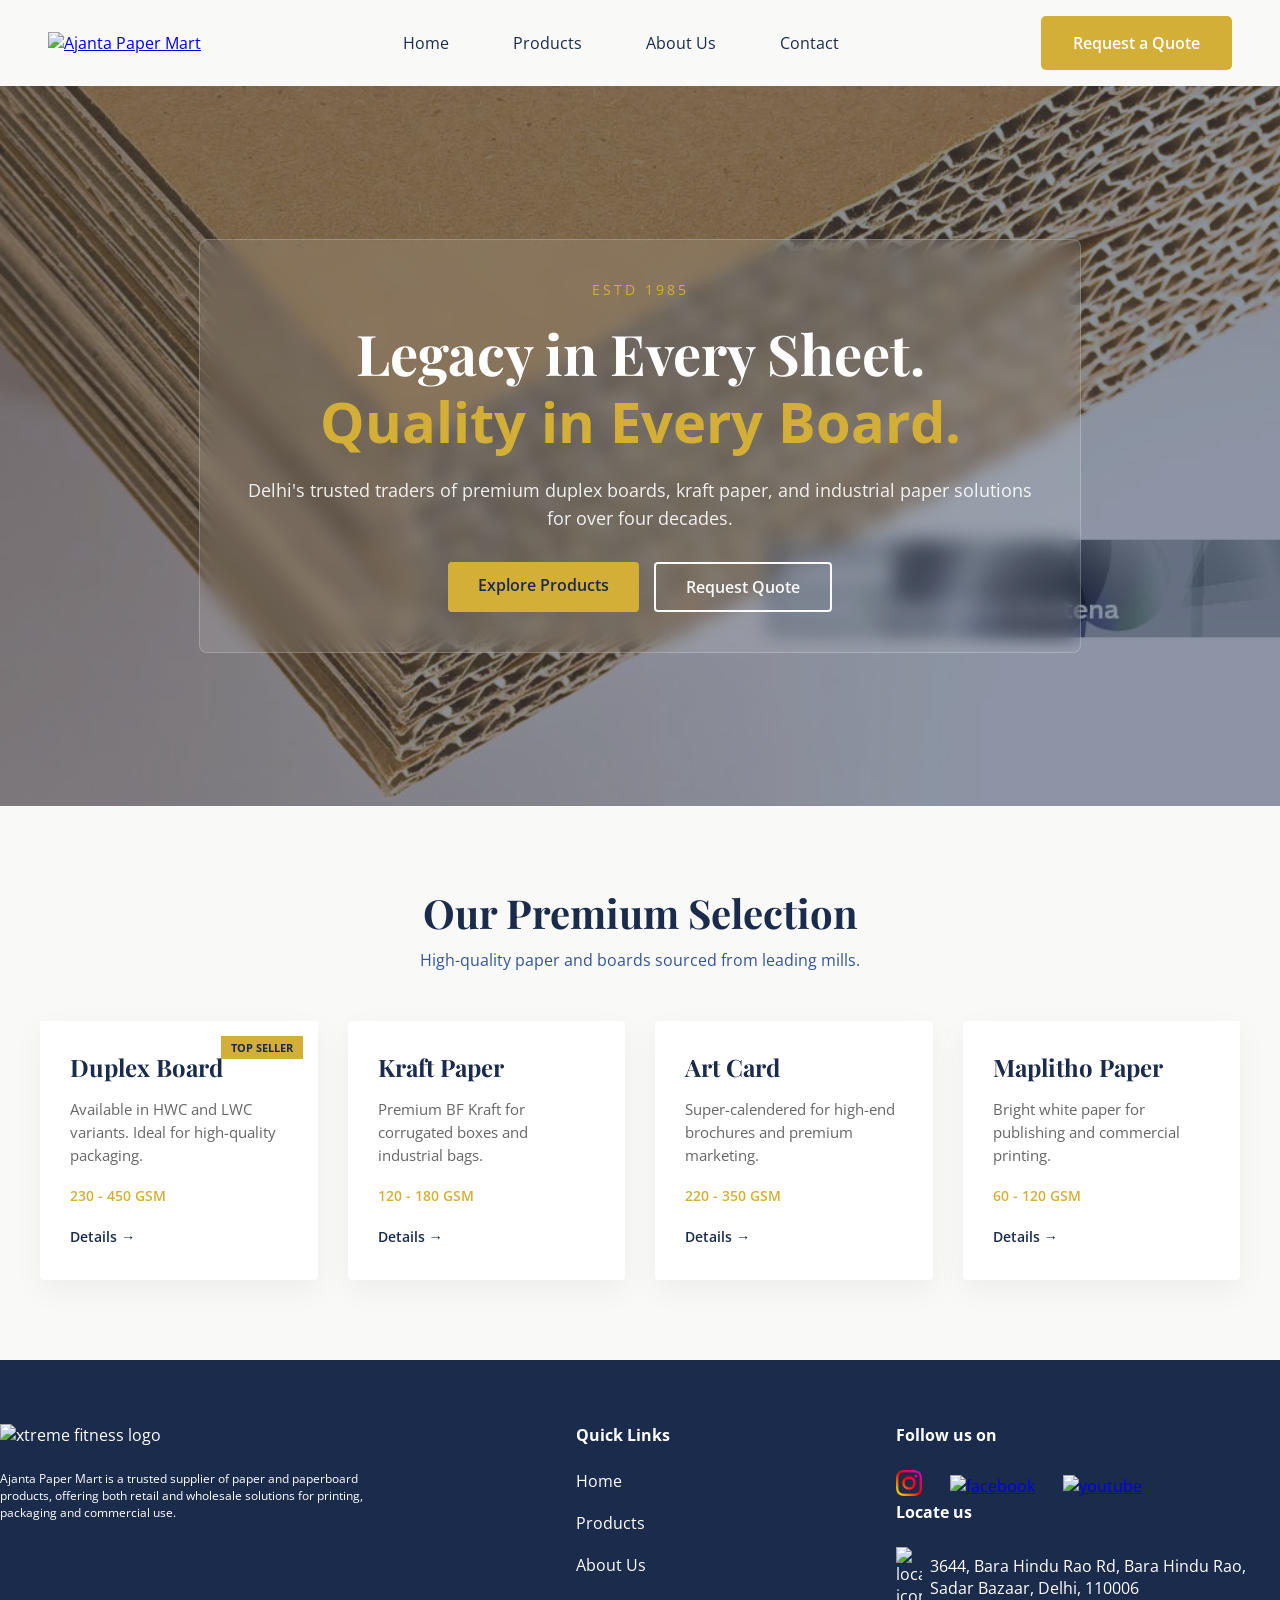
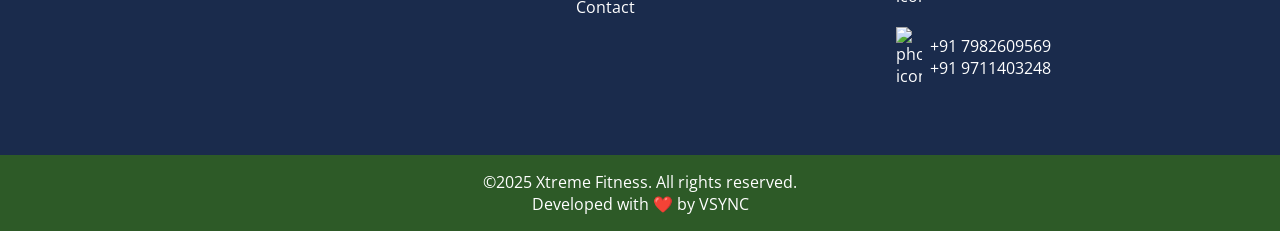
==== index.html @ 4f67354f "1st 1st" ====
<!DOCTYPE html>
<html lang="en">

<head>
    <meta charset="UTF-8">
    <meta name="viewport" content="width=device-width, initial-scale=1.0">
    <title>Ajanta Paper Mart Private Limited - Home </title>
    <link rel="stylesheet" href="css/styles.css">
</head>

<body>
    <div class="navbar ">
        <header class="wrapper">
            <div class="logo">
                <a href="index.html"> <img src="images/Xtreme Fitness Logo Primary.png" alt="Ajanta Paper Mart"></a>
            </div>
            <nav>
                <ul class="nav-menu">
                    <li><a href="index.html">Home</a></li>
                    <li><a href="gallery.html">Products</a></li>
                    <li><a href="about.html">About Us</a></li>
                    <li><a href="contact.html">Contact</a></li>
                </ul>
            </nav>
            <button class="cta-btn">
                Request a Quote
            </button>
        </header>
    </div>
    <main>

        <section class="hero ">
            <div class="hero-overlay"></div>
            <div class="hero-content">
                <span class="establishment">ESTD 1985</span>
                <h1>Legacy in Every Sheet. <br><span>Quality in Every Board.</span></h1>
                <p>Delhi's trusted traders of premium duplex boards, kraft paper, and industrial paper solutions for
                    over four decades.</p>

                <div class="hero-btns">
                    <a href="#products" class="btn btn-primary">Explore Products</a>
                    <a href="#contact" class="btn btn-secondary">Request Quote</a>
                </div>
            </div>
        </section>

        <section class="products">
            <div class="container">
                <div class="section-header">
                    <h2>Our Premium Selection</h2>
                    <p>High-quality paper and boards sourced from leading mills.</p>
                </div>

                <div class="product-grid">
                    <div class="product-card">
                        <div class="product-badge">Top Seller</div>
                        <div class="product-info">
                            <h3>Duplex Board</h3>
                            <p>Available in HWC and LWC variants. Ideal for high-quality packaging.</p>
                            <span class="gsm">230 - 450 GSM</span>
                            <a href="#" class="view-details">Details &rarr;</a>
                        </div>
                    </div>

                    <div class="product-card">
                        <div class="product-info">
                            <h3>Kraft Paper</h3>
                            <p>Premium BF Kraft for corrugated boxes and industrial bags.</p>
                            <span class="gsm">120 - 180 GSM</span>
                            <a href="#" class="view-details">Details &rarr;</a>
                        </div>
                    </div>

                    <div class="product-card">
                        <div class="product-info">
                            <h3>Art Card</h3>
                            <p>Super-calendered for high-end brochures and premium marketing.</p>
                            <span class="gsm">220 - 350 GSM</span>
                            <a href="#" class="view-details">Details &rarr;</a>
                        </div>
                    </div>

                    <div class="product-card">
                        <div class="product-info">
                            <h3>Maplitho Paper</h3>
                            <p>Bright white paper for publishing and commercial printing.</p>
                            <span class="gsm">60 - 120 GSM</span>
                            <a href="#" class="view-details">Details &rarr;</a>
                        </div>
                    </div>
                </div>
            </div>
        </section>
    </main>
    <footer>
        <div class="footer-container wrapper">
            <div class="footer-left">
                <img class="footer-logo" src="images/logo-inverted.png" alt="xtreme fitness logo">
                <p>
                    Ajanta Paper Mart is a trusted supplier of paper and paperboard products, offering both retail and
                    wholesale solutions for printing, packaging and commercial use.
                </p>
            </div>
            <div class="footer-middle">
                <p style="margin-bottom: 1.5em;"><b>Quick Links</b></p>
                <ul class="footer-menu">
                    <li><a href="index.html">Home</a></li>
                    <li><a href="about.html">Products</a></li>
                    <li><a href="gallery.html">About Us</a></li>
                    <li><a href="contact.html">Contact</a></li>
                </ul>
            </div>
            <div class="footer-right">
                <p style="margin-bottom: 1.5em;"><b>Follow us on</b></p>
                <ul class="footer-social">
                    <li><a target="_blank" href="https://www.instagram.com/ajantapapermart/"><img
                                src="images/instagram (2).png" alt="instagram"></a></li>
                    <li><a target="_blank"
                            href="https://www.facebook.com/profile.php?id=100093280181407&mibextid=ZbWKwL"><img
                                src="images/facebook.png" alt="facebook"></a></li>
                    <li><a target="_blank" href="https://youtube.com/@xtremefit2023?si=kV2JC_x7RdX5reDP"><img
                                src="images/youtube.png" alt="youtube"></a></li>
                </ul>
                <p style="margin-bottom: 1.5em;"><b>Locate us</b></p>
                <ul class="footer-menu">
                    <li><img src="images/location-pin.png" alt="location-icon"><a target="_blank"
                            href="https://maps.app.goo.gl/7fFiXsHrKS9CwbkD8?g_st=iw">3644, Bara Hindu Rao Rd, Bara Hindu
                            Rao,
                            Sadar Bazaar, Delhi, 110006</a></li>
                    <li><img src="images/phone-call.png" alt="phone-icon"><a href="tel:7982609569">+91 7982609569 <br>
                            +91
                            9711403248</a></li>

                </ul>

            </div>
        </div>


        <p class="note">&copy;2025 Xtreme Fitness. All rights reserved. <br> Developed with ❤️ by VSYNC</p>
    </footer>
</body>

</html>
---- css/styles.css ----
@import url("https://fonts.googleapis.com/css2?family=Playfair+Display:ital,wght@0,400..900;1,400..900&display=swap");
@import url("https://fonts.googleapis.com/css2?family=Open+Sans:ital,wght@0,300..800;1,300..800&family=Playfair+Display:ital,wght@0,400..900;1,400..900&display=swap");
* {
  margin: 0;
  padding: 0;
  font-family: "Open Sans", sans-serif;
}

.wrapper {
  max-width: 1300px;
  margin: 0 auto;
}

.navbar {
  background-color: #F9F9F7;
}

header {
  text-align: center;
  display: flex;
  align-items: center;
  justify-content: space-between;
  padding: 1em 3em;
}

.nav-menu {
  display: flex;
  align-items: center;
  justify-content: space-between;
}
.nav-menu li {
  margin: 0 2em;
  list-style: none;
}
.nav-menu li a {
  text-decoration: none;
  color: #1A2B4C;
}

.cta-btn {
  background-color: #D4AF37;
  color: white;
  padding: 1em 2em;
  font-size: 16px;
  outline: none;
  border: none;
  border-radius: 5px;
  cursor: pointer;
  font-weight: 600;
  transition: all 0.3s ease;
}
.cta-btn:hover {
  background-color: rgb(13, 21.5, 38);
}

/* Footer CSS */
footer {
  background: #1A2B4C;
  color: #fff;
  text-align: center;
  padding: 4em 0;
  padding-bottom: 0;
  /* position: fixed; */
  width: 100%;
  /* bottom: 0; */
}

footer .note {
  margin-top: 3em;
  background-color: #2D5A27;
  margin-bottom: 0;
  padding: 1em 0;
}

.footer-container {
  display: flex;
  justify-content: space-between;
}

.footer-logo {
  width: 400px;
  text-align: left;
}

.footer-menu {
  padding: 0;
}

.footer-menu li {
  list-style-type: none;
  color: white;
  text-align: left;
  padding-bottom: 1.25em;
}

.footer-menu li a {
  display: block;
  color: white;
  text-decoration: none;
  font-size: 16px;
  text-align: left;
}

.footer-left {
  width: 40%;
  text-align: left;
}

.footer-right {
  width: 30%;
  text-align: left;
}

.footer-middle {
  width: 20%;
  text-align: left;
}

.footer-left p {
  text-align: left;
  font-size: 12px;
  margin-top: 2em;
  width: 400px;
}

.footer-menu img,
.footer-social img {
  width: 26px;
  padding-right: 0.5em;
}

.footer-menu li {
  display: flex;
  align-items: center;
}

.footer-social {
  display: flex;
  padding: 0;
  align-items: center;
}

.footer-social li {
  list-style-type: none;
  padding-right: 1.25em;
}

.hero {
  position: relative;
  height: 80vh;
  overflow: hidden;
  background: url("../images/background paper.jpg") no-repeat center center/cover;
  font-family: "Montserrat", sans-serif;
  display: flex;
  align-items: center;
  justify-content: center;
}
.hero-overlay {
  position: absolute;
  inset: 0;
  background: rgba(26, 43, 76, 0.5);
  z-index: 1;
}
.hero-content {
  position: relative;
  z-index: 2;
  text-align: center;
  max-width: 800px;
  padding: 40px;
  background: rgba(255, 255, 255, 0.1);
  -webkit-backdrop-filter: blur(10px);
          backdrop-filter: blur(10px);
  border: 1px solid rgba(255, 255, 255, 0.2);
  border-radius: 8px;
  color: #ffffff;
}
.hero-content .establishment {
  font-size: 0.9rem;
  letter-spacing: 3px;
  color: #d4af37;
  text-transform: uppercase;
  margin-bottom: 20px;
  display: block;
}
.hero-content h1 {
  font-family: "Playfair Display", serif;
  font-size: 3.5rem;
  line-height: 1.2;
  margin-bottom: 20px;
}
.hero-content h1 span {
  color: #d4af37;
}
@media (max-width: 768px) {
  .hero-content h1 {
    font-size: 2.5rem;
  }
}
.hero-content p {
  font-size: 1.1rem;
  line-height: 1.6;
  margin-bottom: 30px;
  opacity: 0.9;
}
.hero-btns {
  display: flex;
  gap: 15px;
  justify-content: center;
}
@media (max-width: 768px) {
  .hero-btns {
    flex-direction: column;
  }
}

.btn {
  padding: 12px 30px;
  text-decoration: none;
  font-weight: 600;
  border-radius: 4px;
  transition: all 0.3s ease;
}
.btn-primary {
  background-color: #d4af37;
  color: #1a2b4c;
}
.btn-primary:hover {
  background-color: rgb(177.7777777778, 144.8888888889, 38.2222222222);
  transform: translateY(-2px);
}
.btn-secondary {
  border: 2px solid #f9f9f7;
  color: #f9f9f7;
}
.btn-secondary:hover {
  background: #f9f9f7;
  color: #1a2b4c;
}

.products {
  padding: 80px 0;
  background-color: #f9f9f7;
}
.products .container {
  max-width: 1200px;
  margin: 0 auto;
  padding: 0 20px;
}
.products .section-header {
  text-align: center;
  margin-bottom: 50px;
}
.products .section-header h2 {
  font-family: "Playfair Display", serif;
  font-size: 2.5rem;
  color: #1a2b4c;
  margin-bottom: 10px;
}
.products .section-header p {
  color: #345698;
}
.products .product-grid {
  display: grid;
  grid-template-columns: repeat(4, 1fr);
  gap: 30px;
}
@media (max-width: 768px) {
  .products .product-grid {
    grid-template-columns: repeat(1, 1fr);
  }
}
@media (max-width: 1024px) {
  .products .product-grid {
    grid-template-columns: repeat(2, 1fr);
  }
}
.products .product-card {
  background: #fff;
  padding: 30px;
  border-radius: 4px;
  border-bottom: 3px solid transparent;
  box-shadow: 0 10px 30px rgba(0, 0, 0, 0.05);
  transition: all 0.3s ease;
  position: relative;
  display: flex;
  flex-direction: column;
}
.products .product-card:hover {
  transform: translateY(-10px);
  border-color: #d4af37;
  box-shadow: 0 15px 40px rgba(0, 0, 0, 0.1);
}
.products .product-card .product-badge {
  position: absolute;
  top: 15px;
  right: 15px;
  background: #d4af37;
  color: #1a2b4c;
  font-size: 0.7rem;
  font-weight: 700;
  padding: 4px 10px;
  text-transform: uppercase;
}
.products .product-card h3 {
  font-family: "Playfair Display", serif;
  font-size: 1.5rem;
  color: #1a2b4c;
  margin-bottom: 15px;
}
.products .product-card p {
  font-size: 0.95rem;
  line-height: 1.5;
  color: #666;
  margin-bottom: 20px;
  flex-grow: 1;
}
.products .product-card .gsm {
  display: block;
  font-weight: 600;
  font-size: 0.85rem;
  color: #d4af37;
  margin-bottom: 20px;
}
.products .product-card .view-details {
  text-decoration: none;
  font-weight: 600;
  color: #1a2b4c;
  font-size: 0.9rem;
  transition: color 0.2s;
}
.products .product-card .view-details:hover {
  color: #d4af37;
}/*# sourceMappingURL=styles.css.map */
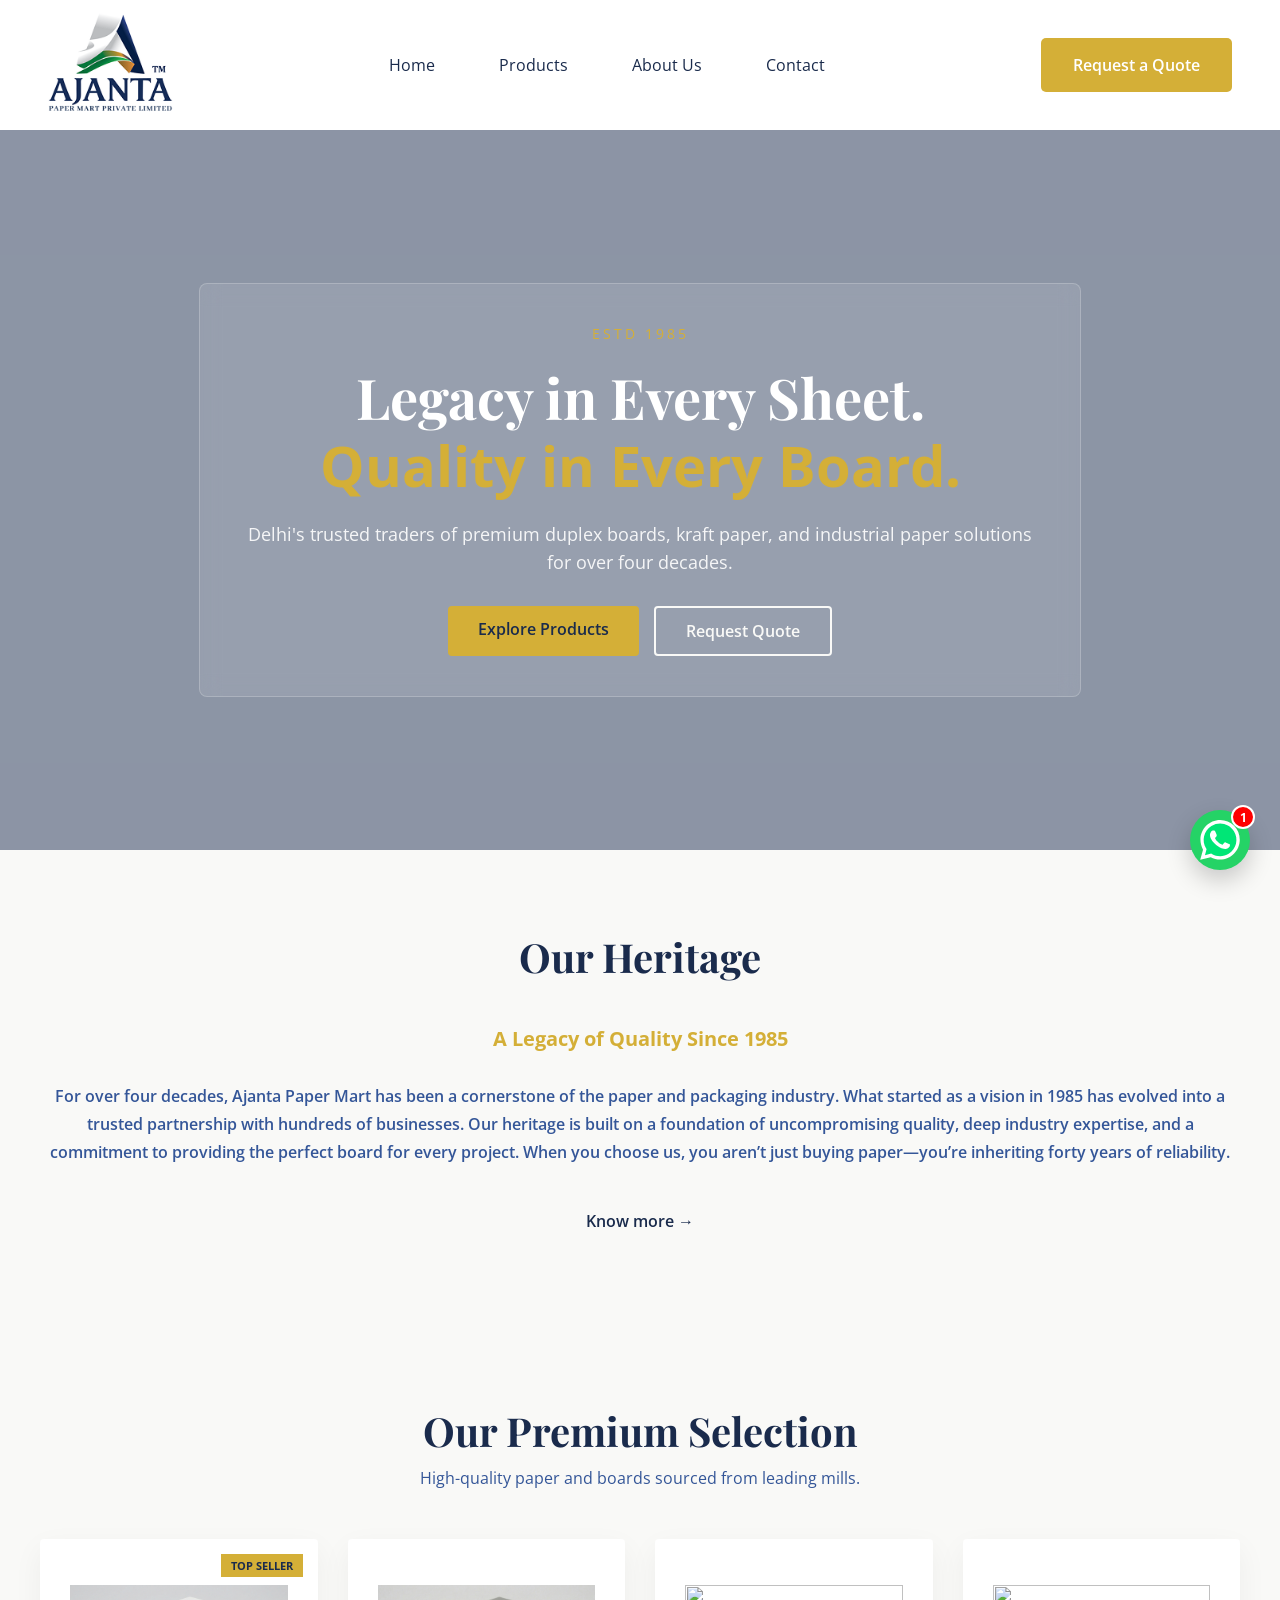
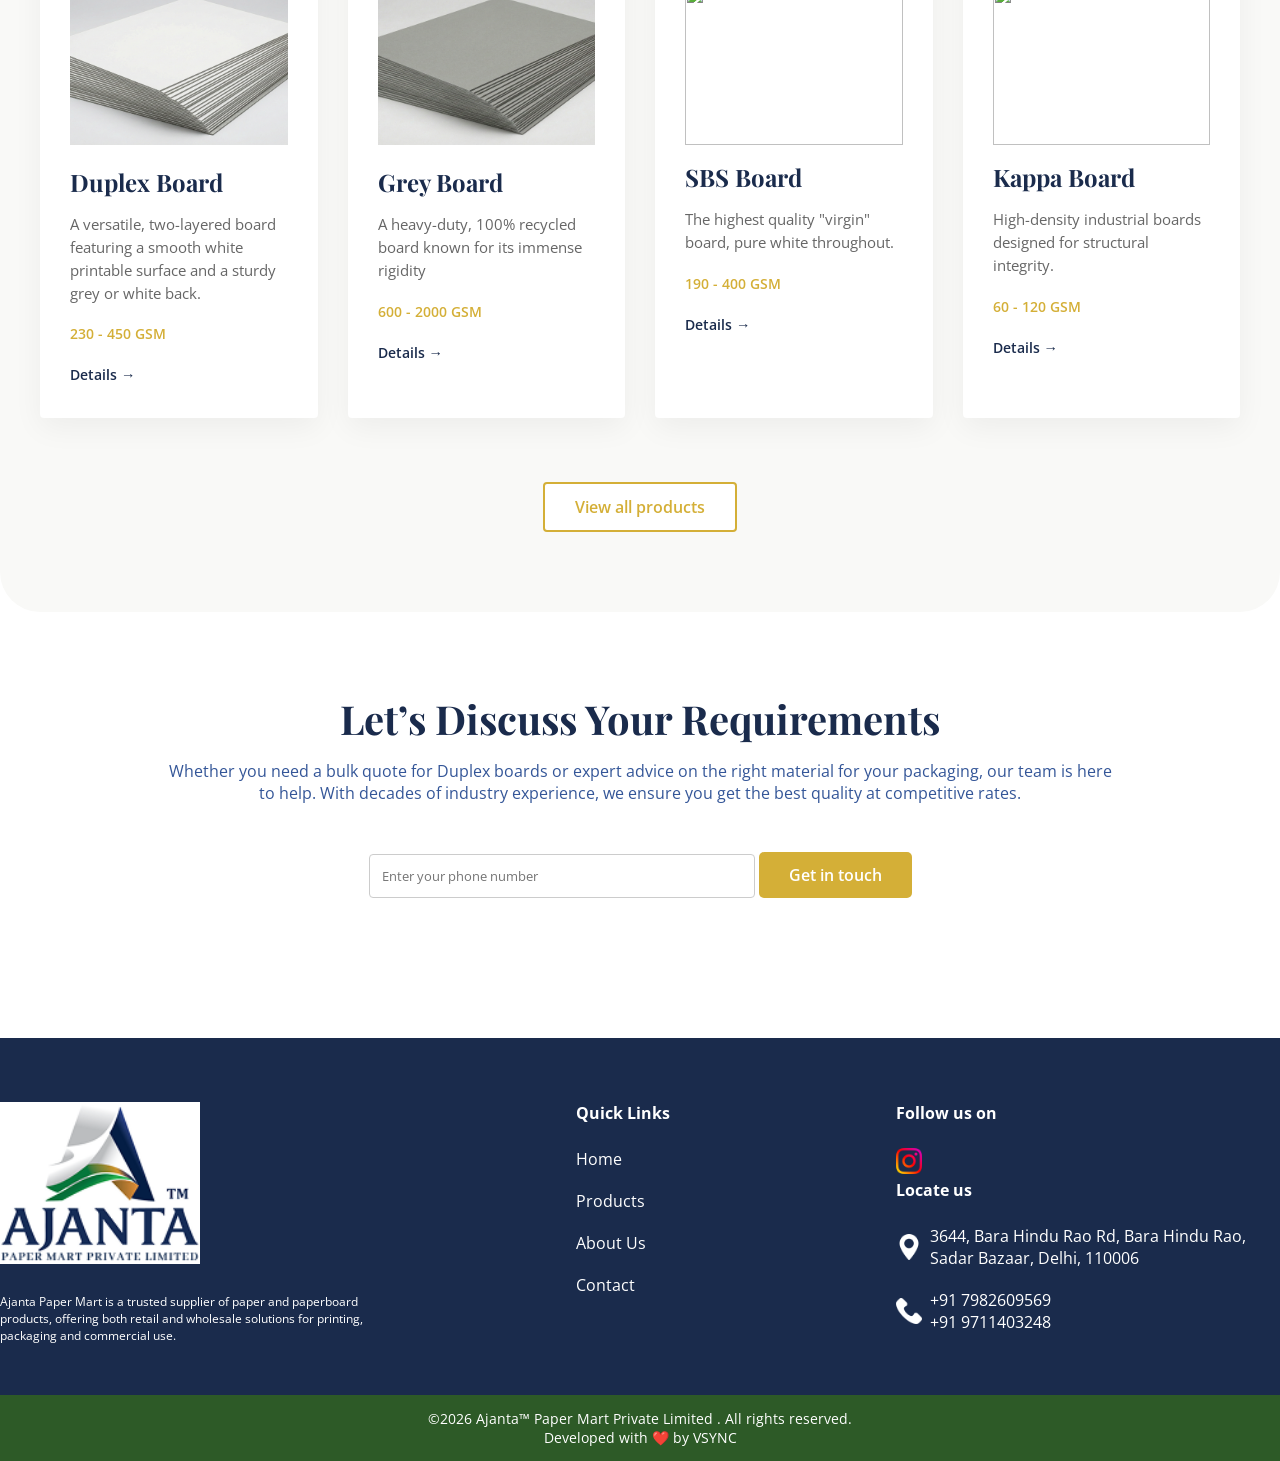
==== commit 1f914fcc: "Push" ====
--- a/index.html
+++ b/index.html
@@ -12,12 +12,12 @@
     <div class="navbar ">
         <header class="wrapper">
             <div class="logo">
-                <a href="index.html"> <img src="images/Xtreme Fitness Logo Primary.png" alt="Ajanta Paper Mart"></a>
+                <a href="index.html"> <img src="images/ajantalogo.png" alt="Ajanta Paper Mart" width="125px"></a>
             </div>
             <nav>
                 <ul class="nav-menu">
                     <li><a href="index.html">Home</a></li>
-                    <li><a href="gallery.html">Products</a></li>
+                    <li><a href="products.html">Products</a></li>
                     <li><a href="about.html">About Us</a></li>
                     <li><a href="contact.html">Contact</a></li>
                 </ul>
@@ -44,6 +44,26 @@
             </div>
         </section>
 
+        <section class="aboutus">
+            <div class="container">
+                <div class="section-header">
+                    <h2>Our Heritage</h2>
+                    <p class="leftalign">
+                        <span> A Legacy of Quality Since 1985 </span>
+                        <br><br>
+                        For over four decades, Ajanta Paper Mart has been a cornerstone of the paper and packaging
+                        industry. What started as a vision in 1985 has evolved into a trusted partnership with hundreds
+                        of businesses. Our heritage is built on a foundation of uncompromising quality, deep industry
+                        expertise, and a commitment to providing the perfect board for every project. When you choose
+                        us, you aren’t just buying paper—you’re inheriting forty years of reliability.
+                    </p>
+                    <a class="btn knowmore" href="about.html">Know more &rarr;</a>
+                </div>
+            </div>
+
+        </section>
+
+
         <section class="products">
             <div class="container">
                 <div class="section-header">
@@ -55,8 +75,10 @@
                     <div class="product-card">
                         <div class="product-badge">Top Seller</div>
                         <div class="product-info">
+                            <img class="product-img" src="images/duplex_board 1.png" alt="">
                             <h3>Duplex Board</h3>
-                            <p>Available in HWC and LWC variants. Ideal for high-quality packaging.</p>
+                            <p>A versatile, two-layered board featuring a smooth white printable surface and a sturdy
+                                grey or white back.</p>
                             <span class="gsm">230 - 450 GSM</span>
                             <a href="#" class="view-details">Details &rarr;</a>
                         </div>
@@ -64,38 +86,61 @@
 
                     <div class="product-card">
                         <div class="product-info">
-                            <h3>Kraft Paper</h3>
-                            <p>Premium BF Kraft for corrugated boxes and industrial bags.</p>
-                            <span class="gsm">120 - 180 GSM</span>
-                            <a href="#" class="view-details">Details &rarr;</a>
-                        </div>
-                    </div>
-
-                    <div class="product-card">
-                        <div class="product-info">
-                            <h3>Art Card</h3>
-                            <p>Super-calendered for high-end brochures and premium marketing.</p>
-                            <span class="gsm">220 - 350 GSM</span>
-                            <a href="#" class="view-details">Details &rarr;</a>
-                        </div>
-                    </div>
-
-                    <div class="product-card">
-                        <div class="product-info">
-                            <h3>Maplitho Paper</h3>
-                            <p>Bright white paper for publishing and commercial printing.</p>
+                            <img class="product-img" src="images/grey_board 1.png" alt="">
+                            <h3>Grey Board</h3>
+                            <p>A heavy-duty, 100% recycled board known for its immense rigidity</p>
+                            <span class="gsm">600 - 2000 GSM</span>
+                            <a href="#" class="view-details">Details &rarr;</a>
+                        </div>
+                    </div>
+
+                    <div class="product-card">
+                        <div class="product-info">
+                            <img class="product-img" src="images/sbs_board.png" alt="">
+                            <h3>SBS Board</h3>
+                            <p>The highest quality "virgin" board, pure white throughout.</p>
+                            <span class="gsm">190 - 400 GSM</span>
+                            <a href="#" class="view-details">Details &rarr;</a>
+                        </div>
+                    </div>
+
+                    <div class="product-card">
+                        <div class="product-info">
+                            <img class="product-img" src="images/kappa_board.png" alt="">
+                            <h3>Kappa Board</h3>
+                            <p>High-density industrial boards designed for structural integrity.</p>
                             <span class="gsm">60 - 120 GSM</span>
                             <a href="#" class="view-details">Details &rarr;</a>
                         </div>
                     </div>
                 </div>
             </div>
-        </section>
+            <a class="btn viewall-btn" href="products.html">View all products</a>
+        </section>
+
+
+        <section class="getintouch">
+            <div class="container">
+                <div class="section-header">
+                    <h2>Let’s Discuss Your Requirements</h2>
+                    <p>Whether you need a bulk quote for Duplex boards or expert advice on the right material for your
+                        packaging, our team is here to help. With decades of industry experience, we ensure you get the
+                        best quality at competitive rates.</p>
+                    <form class="ctaform" action="/">
+                        <input type="phone" placeholder="Enter your phone number" required>
+                        <button type="submit" class="btn btn-primary">Get in touch</button>
+                    </form>
+                </div>
+            </div>
+
+        </section>
+
+
     </main>
     <footer>
         <div class="footer-container wrapper">
             <div class="footer-left">
-                <img class="footer-logo" src="images/logo-inverted.png" alt="xtreme fitness logo">
+                <img class="footer-logo" src="images/ajantalogo.png" alt="Ajanta Paper Mart logo">
                 <p>
                     Ajanta Paper Mart is a trusted supplier of paper and paperboard products, offering both retail and
                     wholesale solutions for printing, packaging and commercial use.
@@ -115,15 +160,12 @@
                 <ul class="footer-social">
                     <li><a target="_blank" href="https://www.instagram.com/ajantapapermart/"><img
                                 src="images/instagram (2).png" alt="instagram"></a></li>
-                    <li><a target="_blank"
-                            href="https://www.facebook.com/profile.php?id=100093280181407&mibextid=ZbWKwL"><img
-                                src="images/facebook.png" alt="facebook"></a></li>
-                    <li><a target="_blank" href="https://youtube.com/@xtremefit2023?si=kV2JC_x7RdX5reDP"><img
-                                src="images/youtube.png" alt="youtube"></a></li>
+
+
                 </ul>
                 <p style="margin-bottom: 1.5em;"><b>Locate us</b></p>
                 <ul class="footer-menu">
-                    <li><img src="images/location-pin.png" alt="location-icon"><a target="_blank"
+                    <li><img src="images/maps-and-flags.png" alt="location-icon"><a target="_blank"
                             href="https://maps.app.goo.gl/7fFiXsHrKS9CwbkD8?g_st=iw">3644, Bara Hindu Rao Rd, Bara Hindu
                             Rao,
                             Sadar Bazaar, Delhi, 110006</a></li>
@@ -137,8 +179,65 @@
         </div>
 
 
-        <p class="note">&copy;2025 Xtreme Fitness. All rights reserved. <br> Developed with ❤️ by VSYNC</p>
+        <p class="note">&copy;2026 Ajanta&trade; Paper Mart Private Limited . All rights reserved. <br> Developed with
+            ❤️ by VSYNC</p>
     </footer>
+
+    <div class="whatsapp-widget">
+        <div class="wa-chat-box" id="waChatBox">
+            <div class="wa-header">
+                <div class="wa-avatar">
+                    <img src="https://ui-avatars.com/api/?name=Ajanta+Paper&background=D4AF37&color=1A2B4C"
+                        alt="Support">
+                </div>
+                <div class="wa-head-info">
+                    <h4>Ajanta Support</h4>
+                    <span class="online-status">● Typically replies instantly</span>
+                </div>
+                <button class="wa-close" onclick="toggleChat()">×</button>
+            </div>
+
+            <div class="wa-body">
+                <div class="wa-message-bubble">
+                    Hello! 👋 <br>
+                    Looking for Duplex Board or Kraft Paper rates? Let us know!
+                    <span class="wa-time">Just now</span>
+                </div>
+            </div>
+
+            <div class="wa-footer">
+                <a href="https://wa.me/7982609569?text=Hello%20Ajanta%20Paper%20Mart,%20I%20would%20like%20to%20inquire%20about..."
+                    target="_blank" class="wa-btn-send">
+                    <svg viewBox="0 0 24 24" width="20" height="20" fill="currentColor">
+                        <path d="M1.101 21.757 23.8 12.028 1.101 2.3l.011 7.912 13.623 1.816-13.623 1.817-.011 7.912z">
+                        </path>
+                    </svg>
+                    Start Chat
+                </a>
+            </div>
+        </div>
+
+        <button class="wa-float-btn" onclick="toggleChat()">
+            <span class="wa-badge">1</span>
+           <img width="40px" src="images/whatsapp.svg" alt="">
+        </button>
+    </div>
+    <script>
+        function toggleChat() {
+            const chatBox = document.getElementById('waChatBox');
+            chatBox.classList.toggle('active');
+        }
+
+        // Optional: Auto-open the chat after 5 seconds to prompt the user
+        setTimeout(() => {
+            // Only open if the user hasn't closed it before (optional complex logic)
+            // For now, let's just show it once
+            const chatBox = document.getElementById('waChatBox');
+            if (!chatBox.classList.contains('active')) {
+                chatBox.classList.add('active');
+            }
+        }, 5000); 
+    </script>
 </body>
 
 </html>
--- a/css/styles.css
+++ b/css/styles.css
@@ -12,15 +12,16 @@
 }
 
 .navbar {
-  background-color: #F9F9F7;
+  background-color: white;
 }
 
 header {
   text-align: center;
+  background-color: white;
   display: flex;
   align-items: center;
   justify-content: space-between;
-  padding: 1em 3em;
+  padding: 0.75em 3em;
 }
 
 .nav-menu {
@@ -53,6 +54,17 @@
   background-color: rgb(13, 21.5, 38);
 }
 
+.viewall-btn {
+  background-color: white;
+  border: 2px solid #D4AF37;
+  color: #D4AF37;
+  display: block;
+  margin: 0 auto;
+  width: -moz-max-content;
+  width: max-content;
+  margin-top: 4em;
+}
+
 /* Footer CSS */
 footer {
   background: #1A2B4C;
@@ -70,6 +82,7 @@
   background-color: #2D5A27;
   margin-bottom: 0;
   padding: 1em 0;
+  font-size: 14px;
 }
 
 .footer-container {
@@ -78,7 +91,7 @@
 }
 
 .footer-logo {
-  width: 400px;
+  width: 200px;
   text-align: left;
 }
 
@@ -149,7 +162,7 @@
   position: relative;
   height: 80vh;
   overflow: hidden;
-  background: url("../images/background paper.jpg") no-repeat center center/cover;
+  background: url("../images/background.png") no-repeat center center/cover;
   font-family: "Montserrat", sans-serif;
   display: flex;
   align-items: center;
@@ -240,6 +253,8 @@
 .products {
   padding: 80px 0;
   background-color: #f9f9f7;
+  border-bottom-right-radius: 40px;
+  border-bottom-left-radius: 40px;
 }
 .products .container {
   max-width: 1200px;
@@ -290,6 +305,13 @@
   border-color: #d4af37;
   box-shadow: 0 15px 40px rgba(0, 0, 0, 0.1);
 }
+.products .product-card .product-img {
+  width: 100%;
+  height: 160px;
+  -o-object-fit: cover;
+     object-fit: cover;
+  margin: 1em 0;
+}
 .products .product-card .product-badge {
   position: absolute;
   top: 15px;
@@ -330,4 +352,669 @@
 }
 .products .product-card .view-details:hover {
   color: #d4af37;
+}
+
+.knowmore {
+  display: block;
+  margin: 0 auto;
+  color: #1A2B4C;
+  margin-top: 2em;
+}
+.knowmore:hover {
+  color: #d4af37;
+}
+
+.aboutus {
+  background-color: #f9f9f7;
+  padding: 80px 0;
+}
+.aboutus .container {
+  max-width: 1200px;
+  margin: 0 auto;
+  padding: 0 20px;
+}
+.aboutus .section-header {
+  text-align: center;
+}
+.aboutus .section-header h2 {
+  font-family: "Playfair Display", serif;
+  font-size: 2.5rem;
+  color: #1a2b4c;
+  margin-bottom: 10px;
+}
+.aboutus .section-header p {
+  color: #345698;
+}
+
+.leftalign {
+  padding-top: 2em;
+  font-size: 16px;
+  line-height: 1.75em;
+  font-weight: 600;
+}
+.leftalign span {
+  font-size: 1.25rem;
+  color: #d4af37;
+  font-weight: 700;
+}
+
+.getintouch {
+  background-position: center;
+  background-size: cover;
+  padding: 80px 0;
+}
+.getintouch .container {
+  max-width: 1200px;
+  margin: 0 auto;
+  padding: 0 20px;
+}
+.getintouch .section-header {
+  text-align: center;
+  margin-bottom: 50px;
+}
+.getintouch .section-header h2 {
+  font-family: "Playfair Display", serif;
+  font-size: 2.5rem;
+  color: #1a2b4c;
+  margin-bottom: 15px;
+}
+.getintouch .section-header p {
+  color: #345698;
+  width: 80%;
+  margin: 0 auto;
+}
+
+.ctaform {
+  margin-top: 3em;
+}
+.ctaform input {
+  width: 30%;
+  padding: 12px;
+  border: 1px solid #ccc;
+  border-radius: 4px;
+  margin-bottom: 10px;
+}
+.ctaform button {
+  background-color: #d4af37;
+  color: white;
+  padding: 12px 30px;
+  font-size: 16px;
+  outline: none;
+  border: none;
+  border-radius: 5px;
+  cursor: pointer;
+  font-weight: 600;
+  transition: all 0.3s ease;
+}
+.ctaform button:hover {
+  background-color: rgb(177.7777777778, 144.8888888889, 38.2222222222);
+  transform: translateY(-2px);
+}
+
+#banner {
+  height: 35vh;
+  display: grid;
+  place-items: center;
+  text-align: center;
+  color: white;
+  background-image: url("../images/bggg.png");
+  background-color: rgba(0, 0, 0, 0.5) !important;
+  background-blend-mode: overlay;
+}
+#banner .banner-heading {
+  font-size: 60px;
+  color: white;
+  font-family: Bebas Neue;
+  letter-spacing: 5px;
+}
+
+#contact {
+  padding: 5em 0;
+  text-align: center;
+  background-color: #f9f9f7;
+}
+#contact .contact-container {
+  display: flex;
+}
+#contact form {
+  width: 50%;
+  margin: 0 auto;
+}
+#contact label {
+  color: #333;
+}
+#contact input {
+  color: #333;
+}
+#contact .submit-btn {
+  color: white;
+}
+#contact .contact-container {
+  margin-top: 3em;
+}
+#contact .contact-info {
+  display: grid;
+  width: 50%;
+  grid-template-columns: 1fr 1fr;
+  gap: 2em;
+  justify-content: space-between;
+  margin-top: 3em;
+  margin: 0 auto;
+}
+#contact .contact-info img {
+  width: 50px;
+}
+#contact .contact-info .contact-item {
+  background-color: white;
+  padding: 1.5em;
+  border-radius: 5px;
+}
+#contact .contact-info .contact-item img {
+  margin-bottom: 1em;
+}
+#contact .contact-info .contact-item a {
+  text-decoration: none;
+  color: black;
+}
+#contact .contact-info .contact-item.map {
+  grid-column: 1/3;
+  padding: 1em;
+}
+#contact .contact-form {
+  width: 50%;
+  background-color: white;
+  margin-left: 2em;
+  border-radius: 5px;
+}
+
+.contact-form {
+  display: flex;
+  flex-direction: column;
+  justify-content: center;
+  align-items: center;
+}
+
+.submit-btn {
+  background-color: #d4af37;
+  color: white;
+  font-weight: 500;
+  padding: 1em 3em;
+  border: none;
+  display: inline-block;
+  text-decoration: none;
+  cursor: pointer;
+  font-size: 16px;
+  width: 100%;
+}
+
+.form-field {
+  position: relative;
+  margin: 32px 0;
+  width: 80%;
+}
+
+.input-text {
+  display: block;
+  width: 100%;
+  height: 36px;
+  border-width: 0 0 2px 0;
+  border-color: #000;
+  font-family: "Open Sans", sans-erif;
+  font-size: 18px;
+  line-height: 26px;
+  font-weight: 400;
+  background-color: transparent;
+  outline: none;
+  color: whitesmoke;
+}
+
+.label {
+  position: absolute;
+  left: 0px;
+  bottom: 11px;
+  font-family: "Open Sans", sans-serif;
+  font-size: 16px;
+  line-height: 26px;
+  font-weight: 400;
+  color: #ffffff;
+  cursor: text;
+  transition: transform 0.2s ease-in-out;
+}
+
+.contact-form .input-text:focus + .label,
+.contact-form .input-text.not-empty + .label {
+  transform: translateY(-30px);
+}
+
+.narrative {
+  display: flex;
+  align-items: center;
+  justify-content: space-between;
+  padding: 4em 0;
+}
+.narrative h2 {
+  font-family: "Playfair Display", serif;
+  font-size: 2.5rem;
+  color: #1a2b4c;
+  margin-bottom: 50px;
+}
+.narrative .leftcol {
+  width: 50%;
+}
+.narrative .right-col {
+  width: 50%;
+  padding-left: 2em;
+  font-size: 16px;
+  line-height: 1.75em;
+  font-weight: 600;
+  color: #1A2B4C;
+}
+.narrative .right-col span {
+  color: #d4af37;
+  font-weight: 700;
+}
+
+.leftcol img {
+  width: 600px;
+  -o-object-fit: cover;
+     object-fit: cover;
+}
+
+.legacy-section {
+  padding: 80px 0;
+  background: #f9f9f7;
+}
+.legacy-section h2 {
+  font-family: "Playfair Display", serif;
+  font-size: 2.5rem;
+  color: #1a2b4c;
+  margin-top: 0;
+  text-align: center;
+}
+.legacy-section span {
+  text-align: center;
+  display: block;
+  color: #d4af37;
+  margin-bottom: 5em;
+}
+.legacy-section .timeline {
+  position: relative;
+  max-width: 800px;
+  margin: 0 auto;
+}
+.legacy-section .timeline::before {
+  content: "";
+  position: absolute;
+  left: 0;
+  top: 0;
+  height: 100%;
+  width: 2px;
+  background: rgba(212, 175, 55, 0.5);
+}
+@media (min-width: 768px) {
+  .legacy-section .timeline::before {
+    left: 50%;
+    transform: translateX(-50%);
+  }
+}
+.legacy-section .timeline-item {
+  position: relative;
+  margin-bottom: 60px;
+}
+@media (min-width: 768px) {
+  .legacy-section .timeline-item {
+    width: 50%;
+  }
+  .legacy-section .timeline-item:nth-child(odd) {
+    left: -37px;
+    padding-right: 40px;
+    text-align: right;
+  }
+  .legacy-section .timeline-item:nth-child(odd) .timeline-marker {
+    right: -6px;
+  }
+  .legacy-section .timeline-item:nth-child(even) {
+    left: 50%;
+    padding-left: 37px;
+    text-align: left;
+  }
+  .legacy-section .timeline-item:nth-child(even) .timeline-marker {
+    left: -8px;
+  }
+}
+.legacy-section .timeline-item .timeline-marker {
+  position: absolute;
+  width: 14px;
+  height: 14px;
+  background: #1a2b4c;
+  border: 2px solid #d4af37;
+  border-radius: 50%;
+  top: 0;
+}
+@media (max-width: 767px) {
+  .legacy-section .timeline-item .timeline-marker {
+    left: -6px;
+  }
+}
+@media (max-width: 767px) {
+  .legacy-section .timeline-item {
+    padding-left: 30px;
+  }
+}
+.legacy-section .timeline-item .era {
+  display: block;
+  color: #d4af37;
+  font-weight: 700;
+  font-size: 0.9rem;
+  text-transform: uppercase;
+  letter-spacing: 1px;
+  margin-bottom: 5px;
+}
+.legacy-section .timeline-item h3 {
+  font-family: "Playfair Display", serif;
+  color: #1a2b4c;
+  font-size: 1.5rem;
+  margin-bottom: 10px;
+}
+.legacy-section .timeline-item p {
+  color: #345698;
+  line-height: 1.6;
+}
+
+.founder-photos {
+  margin-top: 100px;
+  display: flex;
+  justify-content: center;
+  gap: 2em;
+}
+.founder-photos img {
+  width: 200px;
+  height: 200px;
+  -o-object-fit: cover;
+     object-fit: cover;
+  border-radius: 50%;
+  border: 4px solid #d4af37;
+}
+.founder-photos .photo-item {
+  text-align: center;
+}
+
+.expertise {
+  padding: 80px 0;
+}
+.expertise .section-header {
+  text-align: center;
+  margin-bottom: 50px;
+}
+.expertise .section-header h2 {
+  font-family: "Playfair Display", serif;
+  font-size: 2.5rem;
+  color: #1a2b4c;
+  margin-bottom: 10px;
+}
+.expertise .section-header p {
+  color: #345698;
+}
+.expertise .core-container {
+  display: grid;
+  grid-template-columns: 1fr 1fr 1fr;
+  gap: 3em;
+}
+.expertise .core {
+  background-color: white;
+  padding: 2em;
+  border-radius: 5px;
+  text-align: center;
+}
+.expertise .core img {
+  width: 100px;
+  margin-bottom: 1em;
+}
+.expertise .core h3 {
+  font-family: "Playfair Display", serif;
+  color: #1a2b4c;
+  font-size: 1.25rem;
+  margin-bottom: 10px;
+}
+.expertise .core p {
+  color: #345698;
+  line-height: 1.6;
+}
+
+.whatsapp-widget {
+  position: fixed;
+  bottom: 30px;
+  right: 30px;
+  z-index: 9999;
+  font-family: "Montserrat", sans-serif;
+}
+.whatsapp-widget .wa-float-btn {
+  width: 60px;
+  height: 60px;
+  background-color: #25D366;
+  border-radius: 50%;
+  border: none;
+  box-shadow: 0 10px 25px rgba(0, 0, 0, 0.2);
+  cursor: pointer;
+  display: flex;
+  align-items: center;
+  justify-content: center;
+  position: relative;
+  transition: transform 0.3s cubic-bezier(0.175, 0.885, 0.32, 1.275);
+}
+.whatsapp-widget .wa-float-btn:hover {
+  transform: scale(1.1);
+}
+.whatsapp-widget .wa-float-btn .wa-icon {
+  width: 32px;
+  height: 32px;
+}
+.whatsapp-widget .wa-float-btn .wa-badge {
+  position: absolute;
+  top: -5px;
+  right: -5px;
+  background-color: red;
+  color: white;
+  font-size: 12px;
+  font-weight: bold;
+  width: 20px;
+  height: 20px;
+  border-radius: 50%;
+  display: flex;
+  align-items: center;
+  justify-content: center;
+  border: 2px solid #ffffff;
+}
+.whatsapp-widget .wa-chat-box {
+  position: absolute;
+  bottom: 80px;
+  right: 0;
+  width: 320px;
+  background: #ffffff;
+  border-radius: 12px;
+  box-shadow: 0 5px 30px rgba(0, 0, 0, 0.15);
+  overflow: hidden;
+  opacity: 0;
+  visibility: hidden;
+  transform: translateY(20px) scale(0.95);
+  transition: all 0.3s ease;
+  border: 1px solid rgba(0, 0, 0, 0.1);
+}
+.whatsapp-widget .wa-chat-box.active {
+  opacity: 1;
+  visibility: visible;
+  transform: translateY(0) scale(1);
+}
+.whatsapp-widget .wa-header {
+  background-color: #1A2B4C;
+  padding: 20px;
+  display: flex;
+  align-items: center;
+  gap: 15px;
+  position: relative;
+}
+.whatsapp-widget .wa-header .wa-avatar img {
+  width: 45px;
+  height: 45px;
+  border-radius: 50%;
+  border: 2px solid #D4AF37;
+}
+.whatsapp-widget .wa-header .wa-head-info h4 {
+  color: #ffffff;
+  margin: 0;
+  font-size: 16px;
+}
+.whatsapp-widget .wa-header .wa-head-info .online-status {
+  color: rgb(230.049382716, 208.5802469136, 138.950617284);
+  font-size: 11px;
+}
+.whatsapp-widget .wa-header .wa-close {
+  position: absolute;
+  top: 10px;
+  right: 15px;
+  background: none;
+  border: none;
+  color: rgba(255, 255, 255, 0.7);
+  font-size: 24px;
+  cursor: pointer;
+}
+.whatsapp-widget .wa-header .wa-close:hover {
+  color: #ffffff;
+}
+.whatsapp-widget .wa-body {
+  padding: 20px;
+  background-color: #f0f2f5;
+  background-image: url("https://user-images.githubusercontent.com/15075759/28719144-86dc0f70-73b1-11e7-911d-60d70fcded21.png");
+  min-height: 150px;
+}
+.whatsapp-widget .wa-body .wa-message-bubble {
+  background: #ffffff;
+  padding: 12px 15px;
+  border-radius: 0 12px 12px 12px;
+  font-size: 14px;
+  color: #333;
+  box-shadow: 0 1px 2px rgba(0, 0, 0, 0.1);
+  position: relative;
+  line-height: 1.4;
+}
+.whatsapp-widget .wa-body .wa-message-bubble .wa-time {
+  display: block;
+  text-align: right;
+  font-size: 10px;
+  color: #999;
+  margin-top: 5px;
+}
+.whatsapp-widget .wa-footer {
+  padding: 15px;
+  background: #ffffff;
+  border-top: 1px solid #eee;
+}
+.whatsapp-widget .wa-footer .wa-btn-send {
+  display: flex;
+  align-items: center;
+  justify-content: center;
+  gap: 10px;
+  width: 90%;
+  background-color: #25D366;
+  color: #ffffff;
+  text-decoration: none;
+  padding: 12px;
+  border-radius: 30px;
+  font-weight: 600;
+  transition: background 0.3s;
+}
+.whatsapp-widget .wa-footer .wa-btn-send:hover {
+  background-color: rgb(33.1955645161, 189.3044354839, 91.5120967742);
+}
+
+@media (max-width: 480px) {
+  .whatsapp-widget {
+    right: 20px;
+    bottom: 20px;
+  }
+  .whatsapp-widget .wa-chat-box {
+    width: 280px;
+  }
+}
+.inventory {
+  padding: 80px 0;
+  background-color: #f9f9f7;
+}
+.inventory .section-header {
+  text-align: center;
+  margin-bottom: 50px;
+}
+.inventory .section-header h2 {
+  font-family: "Playfair Display", serif;
+  font-size: 2.5rem;
+  color: #1A2B4C;
+  margin-bottom: 10px;
+}
+.inventory .section-header p {
+  color: #345698;
+}
+.inventory .products-container {
+  display: grid;
+  grid-template-columns: repeat(3, 1fr);
+  gap: 30px;
+  margin-top: 5em;
+}
+.inventory .products-card {
+  padding: 1em;
+  background-color: white;
+  padding-bottom: 1em;
+  border-radius: 10px;
+  transition: all 0.3s ease;
+  border-bottom: 3px solid transparent;
+}
+.inventory .products-card:hover {
+  transform: translateY(-10px);
+  border-color: #D4AF37;
+  box-shadow: 0 15px 40px rgba(0, 0, 0, 0.1);
+}
+.inventory .products-card img {
+  width: 100%;
+  height: 200px;
+  -o-object-fit: cover;
+     object-fit: cover;
+  border-radius: 5px;
+  margin-bottom: 10px;
+}
+.inventory .products-card h3 {
+  font-family: "Playfair Display", serif;
+  color: #1A2B4C;
+  font-size: 1.25rem;
+  margin-bottom: 10px;
+}
+.inventory .products-card p {
+  color: rgb(63, 63, 63);
+  line-height: 1.6;
+  font-size: 14px;
+}
+.inventory .products-card p span {
+  font-weight: 600;
+  color: #1A2B4C;
+}
+.inventory .products-card button {
+  margin-top: 2em;
+  margin-bottom: 0;
+  display: block;
+  width: 100%;
+  background-color: #f9f9f7;
+  border: none;
+  padding: 1em;
+  cursor: pointer;
+  text-transform: capitalize;
+  border-radius: 10px;
+  font-weight: 700;
+  color: #D4AF37;
+  transition: all 0.3s ease;
+}
+.inventory .products-card button:hover {
+  background-color: #D4AF37;
+  color: white;
+}
+
+.bgcol {
+  background-color: #f9f9f7;
 }/*# sourceMappingURL=styles.css.map */
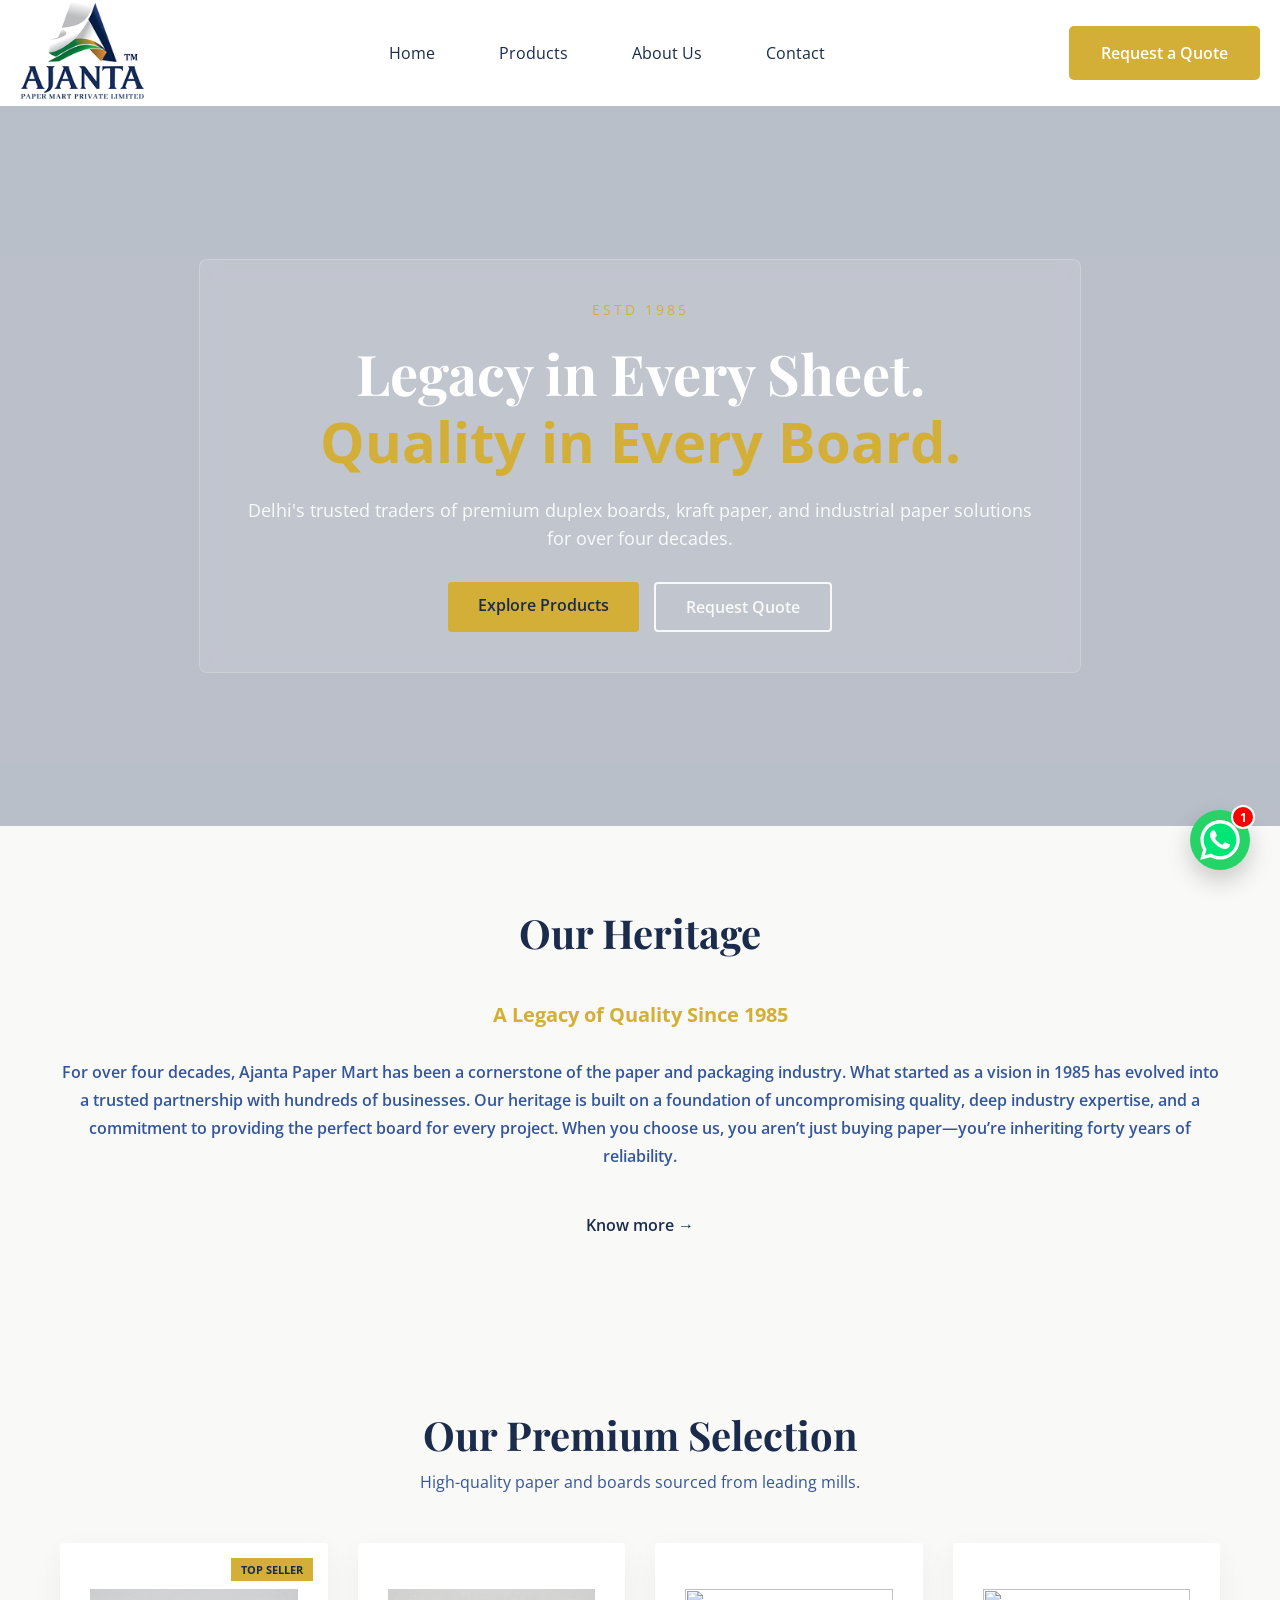
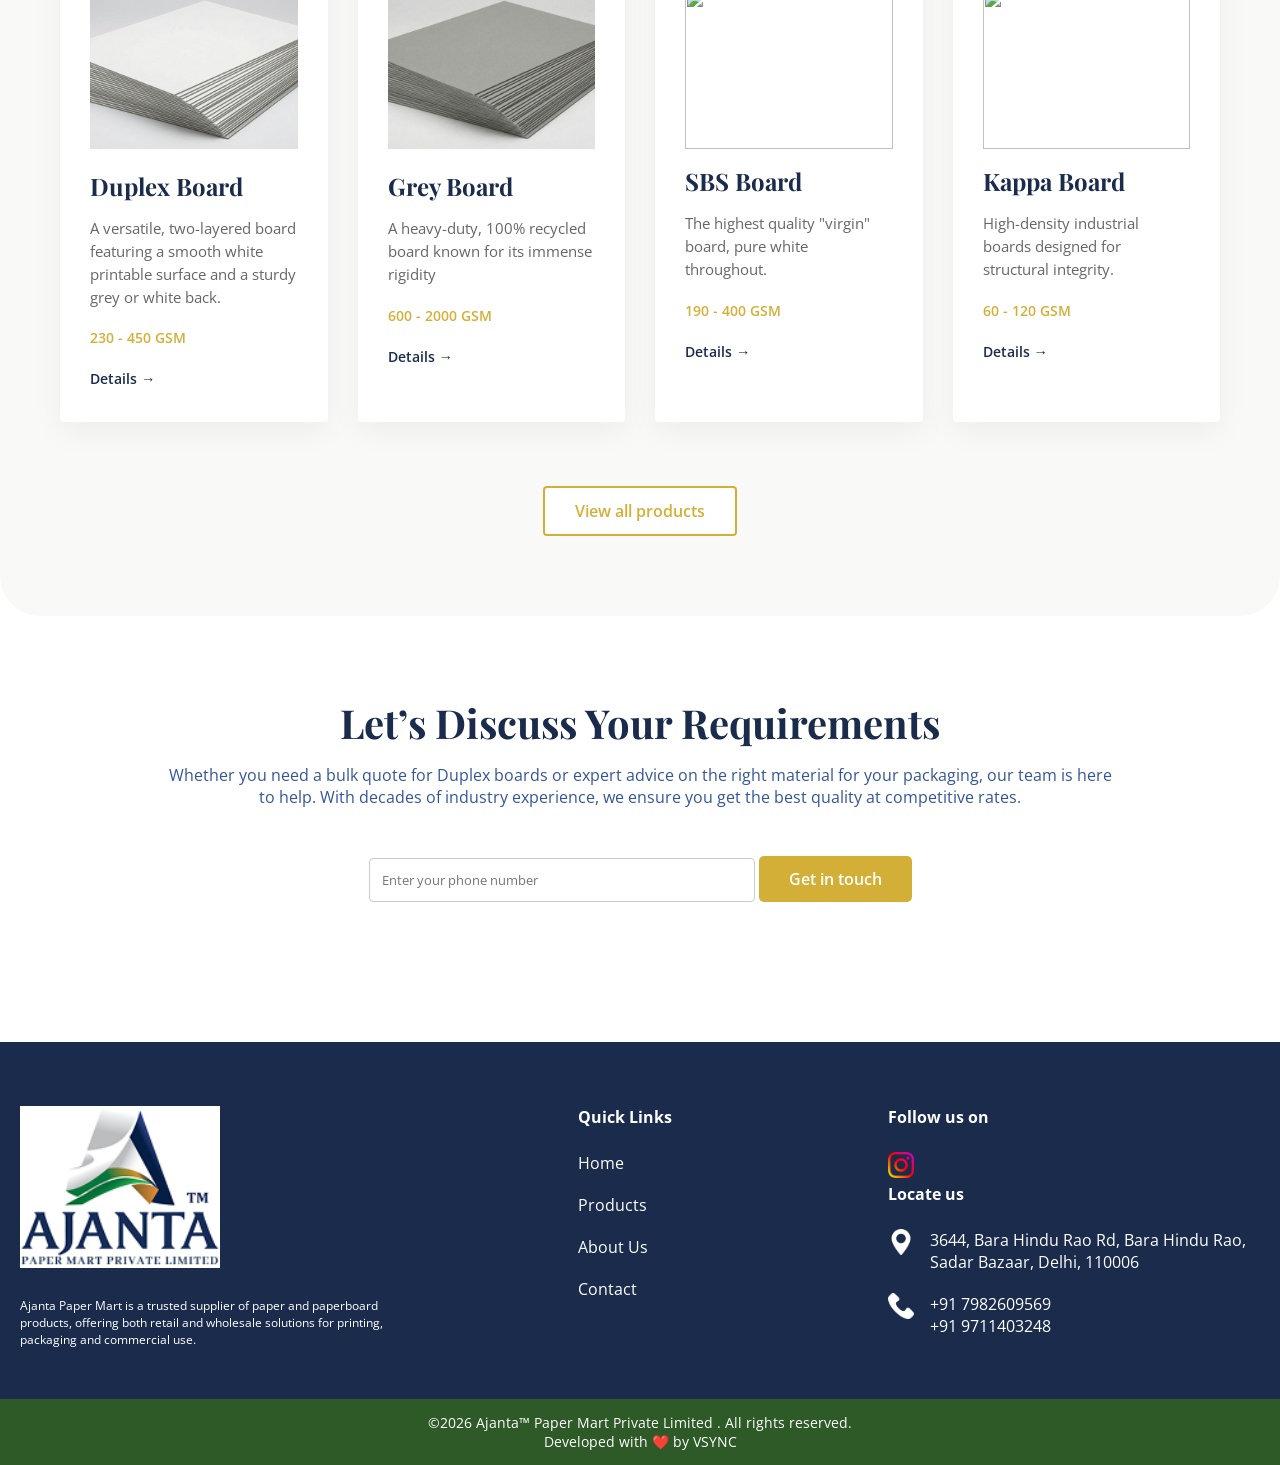
==== commit 483ef01c: "major changes" ====
--- a/index.html
+++ b/index.html
@@ -14,7 +14,12 @@
             <div class="logo">
                 <a href="index.html"> <img src="images/ajantalogo.png" alt="Ajanta Paper Mart" width="125px"></a>
             </div>
-            <nav>
+            <button class="hamburger" id="hamburger">
+                <span></span>
+                <span></span>
+                <span></span>
+            </button>
+            <nav class="nav" id="navMenu">
                 <ul class="nav-menu">
                     <li><a href="index.html">Home</a></li>
                     <li><a href="products.html">Products</a></li>
@@ -22,7 +27,7 @@
                     <li><a href="contact.html">Contact</a></li>
                 </ul>
             </nav>
-            <button class="cta-btn">
+            <button class="cta-btn" onclick="openQuoteModal()">
                 Request a Quote
             </button>
         </header>
@@ -38,8 +43,8 @@
                     over four decades.</p>
 
                 <div class="hero-btns">
-                    <a href="#products" class="btn btn-primary">Explore Products</a>
-                    <a href="#contact" class="btn btn-secondary">Request Quote</a>
+                    <a href="products.html" class="btn btn-primary">Explore Products</a>
+                    <a href="javascript:void(0);" onclick="openQuoteModal()" class="btn btn-secondary">Request Quote</a>
                 </div>
             </div>
         </section>
@@ -127,7 +132,7 @@
                         packaging, our team is here to help. With decades of industry experience, we ensure you get the
                         best quality at competitive rates.</p>
                     <form class="ctaform" action="/">
-                        <input type="phone" placeholder="Enter your phone number" required>
+                        <input type="tel" placeholder="Enter your phone number" required>
                         <button type="submit" class="btn btn-primary">Get in touch</button>
                     </form>
                 </div>
@@ -135,6 +140,33 @@
 
         </section>
 
+
+        <!-- Quote Request Modal -->
+        <div id="quoteModal" class="modal">
+            <div class="modal-content">
+                <div class="modal-header">
+                    <h2>Request a Quote</h2>
+                    <button class="modal-close" id="closeModal">&times;</button>
+                </div>
+                <form id="quoteForm" class="quote-form">
+                    <div class="form-group">
+                        <label for="phoneNumber">Phone Number*</label>
+                        <input type="tel" id="phoneNumber" name="phoneNumber" placeholder="Enter your phone number" required>
+                    </div>
+                    <div class="form-group">
+                        <label for="productSelect">Select Product*</label>
+                        <select id="productSelect" name="product" required>
+                            <option value="">-- Choose a product --</option>
+                        </select>
+                    </div>
+                    <div class="form-group">
+                        <label for="quantity">Quantity (in units)*</label>
+                        <input type="number" id="quantity" name="quantity" placeholder="Enter quantity" min="1" required>
+                    </div>
+                    <button type="submit" class="btn btn-primary">Submit Quote Request</button>
+                </form>
+            </div>
+        </div>
 
     </main>
     <footer>
@@ -228,6 +260,26 @@
             chatBox.classList.toggle('active');
         }
 
+        // Hamburger Menu Toggle
+        const hamburger = document.getElementById('hamburger');
+        const navMenu = document.getElementById('navMenu');
+
+        if (hamburger) {
+            hamburger.addEventListener('click', () => {
+                hamburger.classList.toggle('active');
+                navMenu.classList.toggle('active');
+            });
+
+            // Close menu when a link is clicked
+            const navLinks = navMenu.querySelectorAll('a');
+            navLinks.forEach(link => {
+                link.addEventListener('click', () => {
+                    hamburger.classList.remove('active');
+                    navMenu.classList.remove('active');
+                });
+            });
+        }
+
         // Optional: Auto-open the chat after 5 seconds to prompt the user
         setTimeout(() => {
             // Only open if the user hasn't closed it before (optional complex logic)
@@ -238,6 +290,8 @@
             }
         }, 5000); 
     </script>
+    <script src="js/products.js"></script>
+    <script src="js/main.js"></script>
 </body>
 
 </html>
--- a/css/styles.css
+++ b/css/styles.css
@@ -9,9 +9,25 @@
 .wrapper {
   max-width: 1300px;
   margin: 0 auto;
-}
-
-.navbar {
+  padding: 0 20px;
+}
+
+@media (max-width: 1024px) {
+  .wrapper {
+    padding: 0 20px;
+  }
+}
+@media (max-width: 768px) {
+  .wrapper {
+    padding: 0 15px;
+  }
+}
+@media (max-width: 480px) {
+  .wrapper {
+    padding: 0 12px;
+  }
+}
+navar .navbar {
   background-color: white;
 }
 
@@ -38,6 +54,115 @@
   color: #1A2B4C;
 }
 
+.hamburger {
+  display: none;
+  flex-direction: column;
+  background: none;
+  border: none;
+  cursor: pointer;
+  padding: 0;
+  gap: 5px;
+}
+.hamburger span {
+  width: 25px;
+  height: 3px;
+  background-color: #1A2B4C;
+  border-radius: 2px;
+  transition: all 0.3s ease;
+}
+.hamburger.active span:nth-child(1) {
+  transform: rotate(45deg) translate(10px, 10px);
+}
+.hamburger.active span:nth-child(2) {
+  opacity: 0;
+}
+.hamburger.active span:nth-child(3) {
+  transform: rotate(-45deg) translate(8px, -8px);
+}
+
+.nav {
+  flex: 1;
+  display: flex;
+  justify-content: center;
+}
+
+@media (max-width: 768px) {
+  header {
+    padding: 0.75em 1.5em;
+    position: relative;
+  }
+  .logo {
+    flex: 1;
+    text-align: left;
+  }
+  .logo img {
+    width: 100px !important;
+  }
+  .hamburger {
+    display: flex;
+  }
+  .nav {
+    flex: none;
+    position: absolute;
+    top: 100%;
+    left: 0;
+    right: 0;
+    width: 100%;
+    background-color: white;
+    max-height: 0;
+    overflow: hidden;
+    transition: max-height 0.3s ease;
+    box-shadow: 0 5px 10px rgba(0, 0, 0, 0.1);
+    z-index: 1000;
+  }
+  .nav.active {
+    max-height: 500px;
+  }
+  .nav-menu {
+    flex-direction: column;
+    width: 100%;
+    align-items: stretch;
+    padding: 0;
+    justify-content: flex-start;
+  }
+  .nav-menu li {
+    width: 100%;
+    margin: 0;
+    padding: 0;
+    border-bottom: 1px solid #f0f0f0;
+  }
+  .nav-menu li a {
+    display: block;
+    width: 100%;
+    padding: 0.75em 1.5em;
+    color: #1A2B4C;
+  }
+  .nav-menu li:last-child {
+    border-bottom: none;
+  }
+  .cta-btn {
+    display: none;
+  }
+}
+@media (max-width: 480px) {
+  header {
+    padding: 0.75em 1em;
+  }
+  .logo img {
+    width: 80px !important;
+  }
+  .hamburger span {
+    width: 22px;
+    height: 2.5px;
+  }
+  .nav.active {
+    max-height: 500px;
+  }
+  .nav-menu li a {
+    padding: 0.6em 1em;
+    font-size: 14px;
+  }
+}
 .cta-btn {
   background-color: #D4AF37;
   color: white;
@@ -54,6 +179,7 @@
   background-color: rgb(13, 21.5, 38);
 }
 
+/* Base Styles */
 .viewall-btn {
   background-color: white;
   border: 2px solid #D4AF37;
@@ -107,7 +233,7 @@
 }
 
 .footer-menu li a {
-  display: block;
+  display: inline;
   color: white;
   text-decoration: none;
   font-size: 16px;
@@ -144,7 +270,8 @@
 
 .footer-menu li {
   display: flex;
-  align-items: center;
+  align-items: flex-start;
+  gap: 0.5em;
 }
 
 .footer-social {
@@ -158,6 +285,78 @@
   padding-right: 1.25em;
 }
 
+@media (max-width: 768px) {
+  .footer-container {
+    flex-direction: column;
+    align-items: center;
+    text-align: center;
+  }
+  .footer-left,
+  .footer-middle,
+  .footer-right {
+    width: 100%;
+    text-align: center;
+    margin-bottom: 2em;
+  }
+  .footer-logo {
+    width: 150px;
+    text-align: center;
+    margin: 0 auto 1em auto;
+  }
+  .footer-left p {
+    text-align: center;
+    width: 100%;
+    padding: 0 1em;
+  }
+  .footer-menu li a {
+    text-align: center;
+  }
+  .footer-menu li {
+    justify-content: center;
+    text-align: center;
+  }
+  .footer-social {
+    justify-content: center;
+  }
+  .footer-right .contact-item.map {
+    grid-column: 1;
+  }
+}
+@media (max-width: 480px) {
+  .footer-container {
+    padding: 0 1em;
+  }
+  .footer-left,
+  .footer-middle,
+  .footer-right {
+    margin-bottom: 1.5em;
+  }
+  .footer-logo {
+    width: 120px;
+  }
+  .footer-menu li {
+    font-size: 14px;
+    padding-bottom: 1em;
+    justify-content: center;
+  }
+  .footer-menu li a {
+    font-size: 14px;
+  }
+  .footer-menu img {
+    width: 18px;
+    flex-shrink: 0;
+  }
+  .footer-left p {
+    font-size: 11px;
+  }
+  .footer-social li {
+    padding-right: 1em;
+  }
+  footer .note {
+    font-size: 12px;
+    padding: 0.75em 1em;
+  }
+}
 .hero {
   position: relative;
   height: 80vh;
@@ -171,7 +370,7 @@
 .hero-overlay {
   position: absolute;
   inset: 0;
-  background: rgba(26, 43, 76, 0.5);
+  background: rgba(26, 43, 76, 0.3);
   z-index: 1;
 }
 .hero-content {
@@ -181,8 +380,7 @@
   max-width: 800px;
   padding: 40px;
   background: rgba(255, 255, 255, 0.1);
-  -webkit-backdrop-filter: blur(10px);
-          backdrop-filter: blur(10px);
+  backdrop-filter: blur(10px);
   border: 1px solid rgba(255, 255, 255, 0.2);
   border-radius: 8px;
   color: #ffffff;
@@ -206,7 +404,13 @@
 }
 @media (max-width: 768px) {
   .hero-content h1 {
-    font-size: 2.5rem;
+    font-size: 2rem;
+  }
+}
+@media (max-width: 480px) {
+  .hero-content h1 {
+    font-size: 1.5rem;
+    margin-bottom: 15px;
   }
 }
 .hero-content p {
@@ -214,6 +418,41 @@
   line-height: 1.6;
   margin-bottom: 30px;
   opacity: 0.9;
+}
+@media (max-width: 768px) {
+  .hero-content p {
+    font-size: 0.95rem;
+    margin-bottom: 20px;
+  }
+}
+@media (max-width: 480px) {
+  .hero-content p {
+    font-size: 0.85rem;
+    margin-bottom: 15px;
+  }
+}
+@media (max-width: 768px) {
+  .hero {
+    height: 60vh;
+    padding: 20px;
+  }
+  .hero-content {
+    padding: 30px 20px;
+    max-width: 100%;
+  }
+  .hero-content .establishment {
+    font-size: 0.75rem;
+    margin-bottom: 15px;
+  }
+}
+@media (max-width: 480px) {
+  .hero {
+    height: 50vh;
+  }
+  .hero-content {
+    padding: 20px 15px;
+    border-radius: 5px;
+  }
 }
 .hero-btns {
   display: flex;
@@ -232,6 +471,7 @@
   font-weight: 600;
   border-radius: 4px;
   transition: all 0.3s ease;
+  font-size: 16px;
 }
 .btn-primary {
   background-color: #d4af37;
@@ -249,9 +489,21 @@
   background: #f9f9f7;
   color: #1a2b4c;
 }
+@media (max-width: 768px) {
+  .btn {
+    padding: 10px 24px;
+    font-size: 14px;
+  }
+}
+@media (max-width: 480px) {
+  .btn {
+    padding: 10px 20px;
+    font-size: 12px;
+  }
+}
 
 .products {
-  padding: 80px 0;
+  padding: 80px 20px;
   background-color: #f9f9f7;
   border-bottom-right-radius: 40px;
   border-bottom-left-radius: 40px;
@@ -259,7 +511,7 @@
 .products .container {
   max-width: 1200px;
   margin: 0 auto;
-  padding: 0 20px;
+  padding: 0 40px;
 }
 .products .section-header {
   text-align: center;
@@ -274,6 +526,29 @@
 .products .section-header p {
   color: #345698;
 }
+@media (max-width: 768px) {
+  .products .section-header {
+    margin-bottom: 30px;
+  }
+  .products .section-header h2 {
+    font-size: 1.75rem;
+    margin-bottom: 8px;
+  }
+  .products .section-header p {
+    font-size: 14px;
+  }
+}
+@media (max-width: 480px) {
+  .products .section-header {
+    margin-bottom: 20px;
+  }
+  .products .section-header h2 {
+    font-size: 1.5rem;
+  }
+  .products .section-header p {
+    font-size: 12px;
+  }
+}
 .products .product-grid {
   display: grid;
   grid-template-columns: repeat(4, 1fr);
@@ -287,6 +562,28 @@
 @media (max-width: 1024px) {
   .products .product-grid {
     grid-template-columns: repeat(2, 1fr);
+    gap: 20px;
+  }
+}
+@media (max-width: 768px) {
+  .products .product-grid {
+    grid-template-columns: 1fr;
+    gap: 20px;
+  }
+}
+@media (max-width: 768px) {
+  .products {
+    padding: 50px 0;
+  }
+}
+@media (max-width: 480px) {
+  .products {
+    padding: 30px 12px;
+    border-bottom-right-radius: 20px;
+    border-bottom-left-radius: 20px;
+  }
+  .products .container {
+    padding: 0 10px;
   }
 }
 .products .product-card {
@@ -353,6 +650,41 @@
 .products .product-card .view-details:hover {
   color: #d4af37;
 }
+@media (max-width: 768px) {
+  .products .product-card {
+    padding: 20px;
+  }
+  .products .product-card h3 {
+    font-size: 1.25rem;
+  }
+  .products .product-card p {
+    font-size: 0.85rem;
+  }
+  .products .product-card .product-img {
+    height: 140px;
+  }
+}
+@media (max-width: 480px) {
+  .products .product-card {
+    padding: 15px;
+  }
+  .products .product-card h3 {
+    font-size: 1.1rem;
+    margin-bottom: 10px;
+  }
+  .products .product-card p {
+    font-size: 0.8rem;
+    margin-bottom: 15px;
+  }
+  .products .product-card .gsm {
+    font-size: 0.75rem;
+    margin-bottom: 15px;
+  }
+  .products .product-card .product-img {
+    height: 120px;
+    margin: 0.75em 0;
+  }
+}
 
 .knowmore {
   display: block;
@@ -366,12 +698,12 @@
 
 .aboutus {
   background-color: #f9f9f7;
-  padding: 80px 0;
+  padding: 80px 20px;
 }
 .aboutus .container {
   max-width: 1200px;
   margin: 0 auto;
-  padding: 0 20px;
+  padding: 0 40px;
 }
 .aboutus .section-header {
   text-align: center;
@@ -385,6 +717,26 @@
 .aboutus .section-header p {
   color: #345698;
 }
+@media (max-width: 768px) {
+  .aboutus .section-header h2 {
+    font-size: 1.75rem;
+  }
+}
+@media (max-width: 480px) {
+  .aboutus .section-header h2 {
+    font-size: 1.5rem;
+  }
+}
+@media (max-width: 768px) {
+  .aboutus {
+    padding: 50px 0;
+  }
+}
+@media (max-width: 480px) {
+  .aboutus {
+    padding: 30px 0;
+  }
+}
 
 .leftalign {
   padding-top: 2em;
@@ -397,6 +749,25 @@
   color: #d4af37;
   font-weight: 700;
 }
+@media (max-width: 768px) {
+  .leftalign {
+    font-size: 14px;
+    padding-top: 1.5em;
+  }
+  .leftalign span {
+    font-size: 1rem;
+  }
+}
+@media (max-width: 480px) {
+  .leftalign {
+    font-size: 12px;
+    padding-top: 1em;
+    line-height: 1.5em;
+  }
+  .leftalign span {
+    font-size: 0.95rem;
+  }
+}
 
 .getintouch {
   background-position: center;
@@ -422,6 +793,42 @@
   color: #345698;
   width: 80%;
   margin: 0 auto;
+}
+@media (max-width: 768px) {
+  .getintouch .section-header {
+    margin-bottom: 30px;
+  }
+  .getintouch .section-header h2 {
+    font-size: 1.75rem;
+    margin-bottom: 10px;
+  }
+  .getintouch .section-header p {
+    font-size: 14px;
+    width: 90%;
+  }
+}
+@media (max-width: 480px) {
+  .getintouch .section-header {
+    margin-bottom: 20px;
+  }
+  .getintouch .section-header h2 {
+    font-size: 1.5rem;
+  }
+  .getintouch .section-header p {
+    font-size: 12px;
+    width: 100%;
+    padding: 0 10px;
+  }
+}
+@media (max-width: 768px) {
+  .getintouch {
+    padding: 50px 0;
+  }
+}
+@media (max-width: 480px) {
+  .getintouch {
+    padding: 30px 0;
+  }
 }
 
 .ctaform {
@@ -450,6 +857,35 @@
   background-color: rgb(177.7777777778, 144.8888888889, 38.2222222222);
   transform: translateY(-2px);
 }
+@media (max-width: 768px) {
+  .ctaform {
+    margin-top: 2em;
+  }
+  .ctaform input {
+    width: 50%;
+    padding: 10px;
+    font-size: 14px;
+  }
+  .ctaform button {
+    padding: 10px 24px;
+    font-size: 14px;
+  }
+}
+@media (max-width: 480px) {
+  .ctaform {
+    margin-top: 1.5em;
+  }
+  .ctaform input {
+    width: 100%;
+    padding: 10px;
+    font-size: 12px;
+  }
+  .ctaform button {
+    padding: 10px 20px;
+    font-size: 12px;
+    width: 100%;
+  }
+}
 
 #banner {
   height: 35vh;
@@ -460,6 +896,7 @@
   background-image: url("../images/bggg.png");
   background-color: rgba(0, 0, 0, 0.5) !important;
   background-blend-mode: overlay;
+  padding: 20px;
 }
 #banner .banner-heading {
   font-size: 60px;
@@ -467,14 +904,47 @@
   font-family: Bebas Neue;
   letter-spacing: 5px;
 }
+#banner p {
+  font-size: 16px;
+  margin: 0;
+}
+@media (max-width: 768px) {
+  #banner {
+    height: 25vh;
+    min-height: 200px;
+  }
+  #banner .banner-heading {
+    font-size: 40px;
+    letter-spacing: 2px;
+  }
+  #banner p {
+    font-size: 14px;
+  }
+}
+@media (max-width: 480px) {
+  #banner {
+    height: 20vh;
+    min-height: 150px;
+  }
+  #banner .banner-heading {
+    font-size: 28px;
+    letter-spacing: 1px;
+    margin-bottom: 8px;
+  }
+  #banner p {
+    font-size: 12px;
+  }
+}
 
 #contact {
   padding: 5em 0;
   text-align: center;
   background-color: #f9f9f7;
+  overflow-x: hidden;
 }
 #contact .contact-container {
   display: flex;
+  gap: 2em;
 }
 #contact form {
   width: 50%;
@@ -508,6 +978,7 @@
   background-color: white;
   padding: 1.5em;
   border-radius: 5px;
+  overflow: hidden;
 }
 #contact .contact-info .contact-item img {
   margin-bottom: 1em;
@@ -518,13 +989,64 @@
 }
 #contact .contact-info .contact-item.map {
   grid-column: 1/3;
-  padding: 1em;
+  padding: 0;
+  border-radius: 5px;
+  overflow: hidden;
+}
+#contact .contact-info .contact-item.map iframe {
+  width: 100%;
+  height: 350px;
+  border: none;
+  display: block;
 }
 #contact .contact-form {
   width: 50%;
   background-color: white;
   margin-left: 2em;
   border-radius: 5px;
+}
+@media (max-width: 768px) {
+  #contact {
+    padding: 3em 0;
+  }
+  #contact .contact-container {
+    flex-direction: column;
+    gap: 1.5em;
+  }
+  #contact form {
+    width: 100%;
+  }
+  #contact .contact-info {
+    width: 100%;
+    grid-template-columns: 1fr;
+    gap: 1.5em;
+    margin: 0;
+  }
+  #contact .contact-info .contact-item.map {
+    grid-column: 1;
+    padding: 0;
+  }
+  #contact .contact-info .contact-item.map iframe {
+    height: 300px;
+  }
+  #contact .contact-form {
+    width: 100%;
+    margin-left: 0;
+  }
+}
+@media (max-width: 480px) {
+  #contact {
+    padding: 2em 0;
+  }
+  #contact .contact-container {
+    gap: 1em;
+  }
+  #contact .contact-info img {
+    width: 40px;
+  }
+  #contact .contact-info .contact-item.map iframe {
+    height: 250px;
+  }
 }
 
 .contact-form {
@@ -586,6 +1108,40 @@
   transform: translateY(-30px);
 }
 
+@media (max-width: 768px) {
+  .submit-btn {
+    padding: 0.75em 2em;
+    font-size: 14px;
+  }
+  .form-field {
+    margin: 24px 0;
+    width: 90%;
+  }
+  .input-text {
+    font-size: 16px;
+    height: 32px;
+  }
+  .label {
+    font-size: 14px;
+  }
+}
+@media (max-width: 480px) {
+  .submit-btn {
+    padding: 0.75em 1.5em;
+    font-size: 12px;
+  }
+  .form-field {
+    margin: 20px 0;
+    width: 100%;
+  }
+  .input-text {
+    font-size: 14px;
+    height: 30px;
+  }
+  .label {
+    font-size: 12px;
+  }
+}
 .narrative {
   display: flex;
   align-items: center;
@@ -613,36 +1169,108 @@
   color: #d4af37;
   font-weight: 700;
 }
+@media (max-width: 768px) {
+  .narrative {
+    flex-direction: column;
+    padding: 2em 0;
+    align-items: flex-start;
+  }
+  .narrative h2 {
+    font-size: 1.75rem;
+    margin-bottom: 30px;
+    width: 100%;
+  }
+  .narrative .leftcol {
+    width: 100%;
+    margin-bottom: 2em;
+  }
+  .narrative .right-col {
+    width: 100%;
+    padding-left: 0;
+    font-size: 14px;
+    line-height: 1.6em;
+  }
+}
+@media (max-width: 480px) {
+  .narrative {
+    padding: 1.5em 0;
+  }
+  .narrative h2 {
+    font-size: 1.5rem;
+    margin-bottom: 20px;
+  }
+  .narrative .right-col {
+    font-size: 12px;
+    line-height: 1.5em;
+  }
+}
 
 .leftcol img {
   width: 600px;
   -o-object-fit: cover;
      object-fit: cover;
 }
-
-.legacy-section {
+@media (max-width: 768px) {
+  .leftcol img {
+    width: 100%;
+    max-width: 500px;
+    height: auto;
+  }
+}
+@media (max-width: 480px) {
+  .leftcol img {
+    max-width: 100%;
+  }
+}
+
+.timeline-section {
   padding: 80px 0;
   background: #f9f9f7;
-}
-.legacy-section h2 {
+  border-radius: 10px;
+}
+.timeline-section h2 {
   font-family: "Playfair Display", serif;
   font-size: 2.5rem;
   color: #1a2b4c;
   margin-top: 0;
   text-align: center;
 }
-.legacy-section span {
+.timeline-section span {
   text-align: center;
   display: block;
   color: #d4af37;
   margin-bottom: 5em;
 }
-.legacy-section .timeline {
+@media (max-width: 768px) {
+  .timeline-section {
+    padding: 50px 0;
+  }
+  .timeline-section h2 {
+    font-size: 1.75rem;
+  }
+  .timeline-section span {
+    margin-bottom: 3em;
+    font-size: 0.9rem;
+  }
+}
+@media (max-width: 480px) {
+  .timeline-section {
+    padding: 30px 0;
+  }
+  .timeline-section h2 {
+    font-size: 1.5rem;
+  }
+  .timeline-section span {
+    margin-bottom: 2em;
+    font-size: 0.8rem;
+  }
+}
+.timeline-section .timeline {
   position: relative;
   max-width: 800px;
   margin: 0 auto;
 }
-.legacy-section .timeline::before {
+.timeline-section .timeline::before {
   content: "";
   position: absolute;
   left: 0;
@@ -652,37 +1280,37 @@
   background: rgba(212, 175, 55, 0.5);
 }
 @media (min-width: 768px) {
-  .legacy-section .timeline::before {
+  .timeline-section .timeline::before {
     left: 50%;
     transform: translateX(-50%);
   }
 }
-.legacy-section .timeline-item {
+.timeline-section .timeline-item {
   position: relative;
   margin-bottom: 60px;
 }
 @media (min-width: 768px) {
-  .legacy-section .timeline-item {
+  .timeline-section .timeline-item {
     width: 50%;
   }
-  .legacy-section .timeline-item:nth-child(odd) {
+  .timeline-section .timeline-item:nth-child(odd) {
     left: -37px;
     padding-right: 40px;
     text-align: right;
   }
-  .legacy-section .timeline-item:nth-child(odd) .timeline-marker {
+  .timeline-section .timeline-item:nth-child(odd) .timeline-marker {
     right: -6px;
   }
-  .legacy-section .timeline-item:nth-child(even) {
+  .timeline-section .timeline-item:nth-child(even) {
     left: 50%;
     padding-left: 37px;
     text-align: left;
   }
-  .legacy-section .timeline-item:nth-child(even) .timeline-marker {
+  .timeline-section .timeline-item:nth-child(even) .timeline-marker {
     left: -8px;
   }
 }
-.legacy-section .timeline-item .timeline-marker {
+.timeline-section .timeline-item .timeline-marker {
   position: absolute;
   width: 14px;
   height: 14px;
@@ -692,16 +1320,16 @@
   top: 0;
 }
 @media (max-width: 767px) {
-  .legacy-section .timeline-item .timeline-marker {
+  .timeline-section .timeline-item .timeline-marker {
     left: -6px;
   }
 }
 @media (max-width: 767px) {
-  .legacy-section .timeline-item {
+  .timeline-section .timeline-item {
     padding-left: 30px;
   }
 }
-.legacy-section .timeline-item .era {
+.timeline-section .timeline-item .era {
   display: block;
   color: #d4af37;
   font-weight: 700;
@@ -710,33 +1338,129 @@
   letter-spacing: 1px;
   margin-bottom: 5px;
 }
-.legacy-section .timeline-item h3 {
+.timeline-section .timeline-item h3 {
   font-family: "Playfair Display", serif;
   color: #1a2b4c;
   font-size: 1.5rem;
   margin-bottom: 10px;
 }
-.legacy-section .timeline-item p {
+.timeline-section .timeline-item p {
   color: #345698;
   line-height: 1.6;
+}
+@media (max-width: 768px) {
+  .timeline-section .timeline-item h3 {
+    font-size: 1.25rem;
+  }
+  .timeline-section .timeline-item .era {
+    font-size: 0.8rem;
+  }
+  .timeline-section .timeline-item p {
+    font-size: 0.9rem;
+  }
+}
+@media (max-width: 480px) {
+  .timeline-section .timeline-item h3 {
+    font-size: 1.1rem;
+    margin-bottom: 8px;
+  }
+  .timeline-section .timeline-item .era {
+    font-size: 0.75rem;
+  }
+  .timeline-section .timeline-item p {
+    font-size: 0.8rem;
+  }
+}
+
+.founders-section {
+  padding: 80px 0;
+  margin-bottom: 2em;
+}
+.founders-section h2 {
+  font-family: "Playfair Display", serif;
+  font-size: 2.5rem;
+  color: #1a2b4c;
+  margin-bottom: 10px;
+  text-align: center;
+}
+.founders-section p {
+  color: #345698;
+  text-align: center;
+}
+@media (max-width: 768px) {
+  .founders-section {
+    padding: 50px 0;
+    margin-bottom: 1.5em;
+  }
+  .founders-section h2 {
+    font-size: 1.75rem;
+  }
+  .founders-section p {
+    font-size: 14px;
+  }
+}
+@media (max-width: 480px) {
+  .founders-section {
+    padding: 30px 0;
+    margin-bottom: 1em;
+  }
+  .founders-section h2 {
+    font-size: 1.5rem;
+  }
+  .founders-section p {
+    font-size: 12px;
+  }
 }
 
 .founder-photos {
   margin-top: 100px;
   display: flex;
   justify-content: center;
-  gap: 2em;
+  gap: 5em;
 }
 .founder-photos img {
-  width: 200px;
-  height: 200px;
+  width: 300px;
+  height: 400px;
   -o-object-fit: cover;
      object-fit: cover;
-  border-radius: 50%;
-  border: 4px solid #d4af37;
+  border-radius: 2%;
 }
 .founder-photos .photo-item {
   text-align: center;
+}
+.founder-photos .photo-item p {
+  margin-top: 1em;
+  font-weight: 600;
+  color: #1A2B4C;
+}
+@media (max-width: 768px) {
+  .founder-photos {
+    flex-direction: column;
+    align-items: center;
+    gap: 2em;
+    margin-top: 50px;
+  }
+  .founder-photos img {
+    width: 250px;
+    height: 300px;
+  }
+  .founder-photos .photo-item p {
+    font-size: 14px;
+  }
+}
+@media (max-width: 480px) {
+  .founder-photos {
+    gap: 1.5em;
+    margin-top: 30px;
+  }
+  .founder-photos img {
+    width: 200px;
+    height: 250px;
+  }
+  .founder-photos .photo-item p {
+    font-size: 12px;
+    margin-top: 0.75em;
+  }
 }
 
 .expertise {
@@ -755,10 +1479,44 @@
 .expertise .section-header p {
   color: #345698;
 }
+@media (max-width: 768px) {
+  .expertise .section-header {
+    margin-bottom: 30px;
+  }
+  .expertise .section-header h2 {
+    font-size: 1.75rem;
+  }
+  .expertise .section-header p {
+    font-size: 14px;
+  }
+}
+@media (max-width: 480px) {
+  .expertise .section-header {
+    margin-bottom: 20px;
+  }
+  .expertise .section-header h2 {
+    font-size: 1.5rem;
+  }
+  .expertise .section-header p {
+    font-size: 12px;
+  }
+}
 .expertise .core-container {
   display: grid;
   grid-template-columns: 1fr 1fr 1fr;
   gap: 3em;
+}
+@media (max-width: 1024px) {
+  .expertise .core-container {
+    grid-template-columns: 1fr 1fr;
+    gap: 2em;
+  }
+}
+@media (max-width: 768px) {
+  .expertise .core-container {
+    grid-template-columns: 1fr;
+    gap: 1.5em;
+  }
 }
 .expertise .core {
   background-color: white;
@@ -779,6 +1537,45 @@
 .expertise .core p {
   color: #345698;
   line-height: 1.6;
+}
+@media (max-width: 768px) {
+  .expertise .core {
+    padding: 1.5em;
+  }
+  .expertise .core img {
+    width: 80px;
+  }
+  .expertise .core h3 {
+    font-size: 1.1rem;
+  }
+  .expertise .core p {
+    font-size: 0.9rem;
+  }
+}
+@media (max-width: 480px) {
+  .expertise .core {
+    padding: 1em;
+  }
+  .expertise .core img {
+    width: 60px;
+  }
+  .expertise .core h3 {
+    font-size: 1rem;
+    margin-bottom: 8px;
+  }
+  .expertise .core p {
+    font-size: 0.8rem;
+  }
+}
+@media (max-width: 768px) {
+  .expertise {
+    padding: 50px 0;
+  }
+}
+@media (max-width: 480px) {
+  .expertise {
+    padding: 30px 0;
+  }
 }
 
 .whatsapp-widget {
@@ -953,11 +1750,56 @@
 .inventory .section-header p {
   color: #345698;
 }
+@media (max-width: 768px) {
+  .inventory .section-header {
+    margin-bottom: 30px;
+  }
+  .inventory .section-header h2 {
+    font-size: 1.75rem;
+  }
+  .inventory .section-header p {
+    font-size: 14px;
+  }
+}
+@media (max-width: 480px) {
+  .inventory .section-header {
+    margin-bottom: 20px;
+  }
+  .inventory .section-header h2 {
+    font-size: 1.5rem;
+  }
+  .inventory .section-header p {
+    font-size: 12px;
+  }
+}
 .inventory .products-container {
   display: grid;
   grid-template-columns: repeat(3, 1fr);
   gap: 30px;
   margin-top: 5em;
+}
+@media (max-width: 1024px) {
+  .inventory .products-container {
+    grid-template-columns: repeat(2, 1fr);
+    gap: 20px;
+  }
+}
+@media (max-width: 768px) {
+  .inventory .products-container {
+    grid-template-columns: 1fr;
+    gap: 20px;
+    margin-top: 2em;
+  }
+}
+@media (max-width: 768px) {
+  .inventory {
+    padding: 50px 0;
+  }
+}
+@media (max-width: 480px) {
+  .inventory {
+    padding: 30px 0;
+  }
 }
 .inventory .products-card {
   padding: 1em;
@@ -1014,7 +1856,274 @@
   background-color: #D4AF37;
   color: white;
 }
+@media (max-width: 768px) {
+  .inventory .products-card {
+    padding: 0.75em;
+  }
+  .inventory .products-card img {
+    height: 160px;
+  }
+  .inventory .products-card h3 {
+    font-size: 1.1rem;
+    margin-bottom: 8px;
+  }
+  .inventory .products-card p {
+    font-size: 12px;
+  }
+  .inventory .products-card button {
+    padding: 0.75em;
+    font-size: 0.9rem;
+    margin-top: 1.5em;
+  }
+}
+@media (max-width: 480px) {
+  .inventory .products-card {
+    padding: 0.6em;
+  }
+  .inventory .products-card img {
+    height: 140px;
+    margin-bottom: 8px;
+  }
+  .inventory .products-card h3 {
+    font-size: 1rem;
+    margin-bottom: 6px;
+  }
+  .inventory .products-card p {
+    font-size: 11px;
+    line-height: 1.4;
+  }
+  .inventory .products-card button {
+    padding: 0.6em;
+    font-size: 0.8rem;
+    margin-top: 1em;
+  }
+}
 
 .bgcol {
   background-color: #f9f9f7;
-}/*# sourceMappingURL=styles.css.map */+}
+
+/* Modal Styles */
+.modal {
+  display: none;
+  position: fixed;
+  z-index: 2000;
+  left: 0;
+  top: 0;
+  width: 100%;
+  height: 100%;
+  background-color: rgba(0, 0, 0, 0.5);
+  animation: fadeIn 0.3s ease;
+}
+
+.modal.active {
+  display: flex;
+  align-items: center;
+  justify-content: center;
+}
+
+.modal .modal-content {
+  background: white;
+  padding: 2.5em;
+  border-radius: 8px;
+  box-shadow: 0 10px 40px rgba(0, 0, 0, 0.2);
+  width: 90%;
+  max-width: 500px;
+  animation: slideUp 0.3s ease;
+}
+
+.modal .modal-header {
+  display: flex;
+  justify-content: space-between;
+  align-items: center;
+  margin-bottom: 1.5em;
+  border-bottom: 2px solid #f9f9f7;
+  padding-bottom: 1em;
+}
+
+.modal .modal-header h2 {
+  font-family: 'Playfair Display', serif;
+  font-size: 1.75rem;
+  color: #1A2B4C;
+  margin: 0;
+}
+
+.modal .modal-header .modal-close {
+  background: none;
+  border: none;
+  font-size: 28px;
+  cursor: pointer;
+  color: #999;
+  transition: color 0.2s ease;
+  padding: 0;
+  width: 30px;
+  height: 30px;
+  display: flex;
+  align-items: center;
+  justify-content: center;
+}
+
+.modal .modal-header .modal-close:hover {
+  color: #1A2B4C;
+}
+
+.modal .quote-form {
+  display: flex;
+  flex-direction: column;
+  gap: 1.5em;
+}
+
+.modal .quote-form .form-group {
+  display: flex;
+  flex-direction: column;
+}
+
+.modal .quote-form .form-group label {
+  font-weight: 600;
+  color: #1A2B4C;
+  margin-bottom: 0.5em;
+  font-size: 14px;
+}
+
+.modal .quote-form .form-group input,
+.modal .quote-form .form-group select {
+  padding: 10px 12px;
+  border: 1px solid #ddd;
+  border-radius: 4px;
+  font-family: 'Open Sans', sans-serif;
+  font-size: 14px;
+  transition: border-color 0.2s ease;
+}
+
+.modal .quote-form .form-group input:focus,
+.modal .quote-form .form-group select:focus {
+  outline: none;
+  border-color: #D4AF37;
+  box-shadow: 0 0 0 3px rgba(212, 175, 55, 0.1);
+}
+
+.modal .quote-form .form-group input::placeholder,
+.modal .quote-form .form-group select::placeholder {
+  color: #999;
+}
+
+.modal .quote-form button[type="submit"] {
+  padding: 12px 30px;
+  background-color: #D4AF37;
+  color: #1A2B4C;
+  border: none;
+  border-radius: 4px;
+  font-weight: 600;
+  cursor: pointer;
+  transition: all 0.2s ease;
+  font-size: 16px;
+}
+
+.modal .quote-form button[type="submit"]:hover {
+  background-color: #c49625;
+  transform: translateY(-2px);
+}
+
+.modal .quote-form button[type="submit"]:disabled {
+  opacity: 0.6;
+  cursor: not-allowed;
+  transform: none;
+}
+
+@media (max-width: 768px) {
+  .modal .modal-content {
+    padding: 2em;
+    width: 95%;
+    max-width: 450px;
+  }
+
+  .modal .modal-header h2 {
+    font-size: 1.5rem;
+  }
+
+  .modal .quote-form .form-group {
+    gap: 0.8em;
+  }
+
+  .modal .quote-form .form-group label {
+    font-size: 13px;
+  }
+
+  .modal .quote-form .form-group input,
+  .modal .quote-form .form-group select {
+    font-size: 13px;
+    padding: 8px 10px;
+  }
+
+  .modal .quote-form button[type="submit"] {
+    padding: 10px 24px;
+    font-size: 14px;
+  }
+}
+
+@media (max-width: 480px) {
+  .modal .modal-content {
+    padding: 1.5em;
+    width: 98%;
+    max-width: 100%;
+    border-radius: 8px;
+  }
+
+  .modal .modal-header {
+    margin-bottom: 1em;
+    padding-bottom: 0.75em;
+  }
+
+  .modal .modal-header h2 {
+    font-size: 1.3rem;
+  }
+
+  .modal .modal-header .modal-close {
+    font-size: 24px;
+  }
+
+  .modal .quote-form {
+    gap: 1.2em;
+  }
+
+  .modal .quote-form .form-group {
+    gap: 0.5em;
+  }
+
+  .modal .quote-form .form-group label {
+    font-size: 12px;
+  }
+
+  .modal .quote-form .form-group input,
+  .modal .quote-form .form-group select {
+    font-size: 12px;
+    padding: 8px 10px;
+  }
+
+  .modal .quote-form button[type="submit"] {
+    padding: 10px 20px;
+    font-size: 12px;
+  }
+}
+
+@keyframes fadeIn {
+  from {
+    opacity: 0;
+  }
+  to {
+    opacity: 1;
+  }
+}
+
+@keyframes slideUp {
+  from {
+    transform: translateY(20px);
+    opacity: 0;
+  }
+  to {
+    transform: translateY(0);
+    opacity: 1;
+  }
+}
+
+/*# sourceMappingURL=styles.css.map */
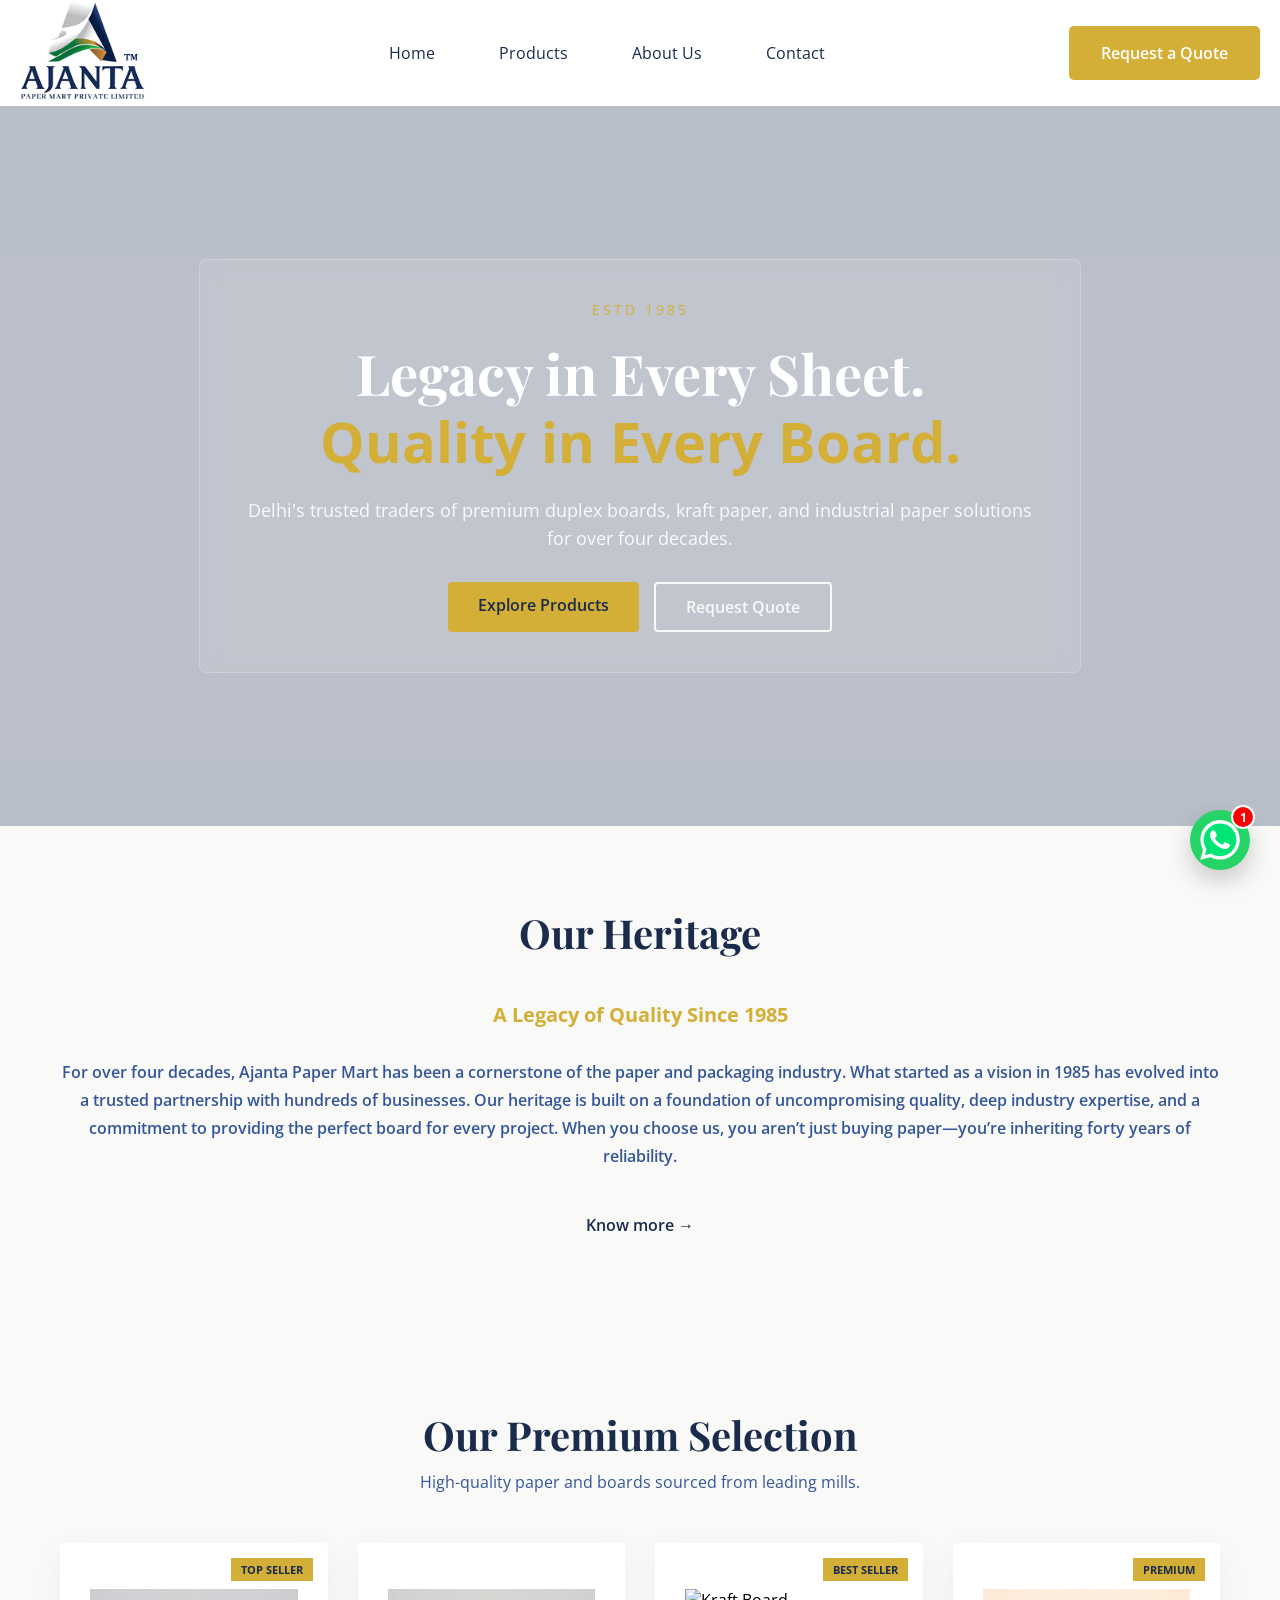
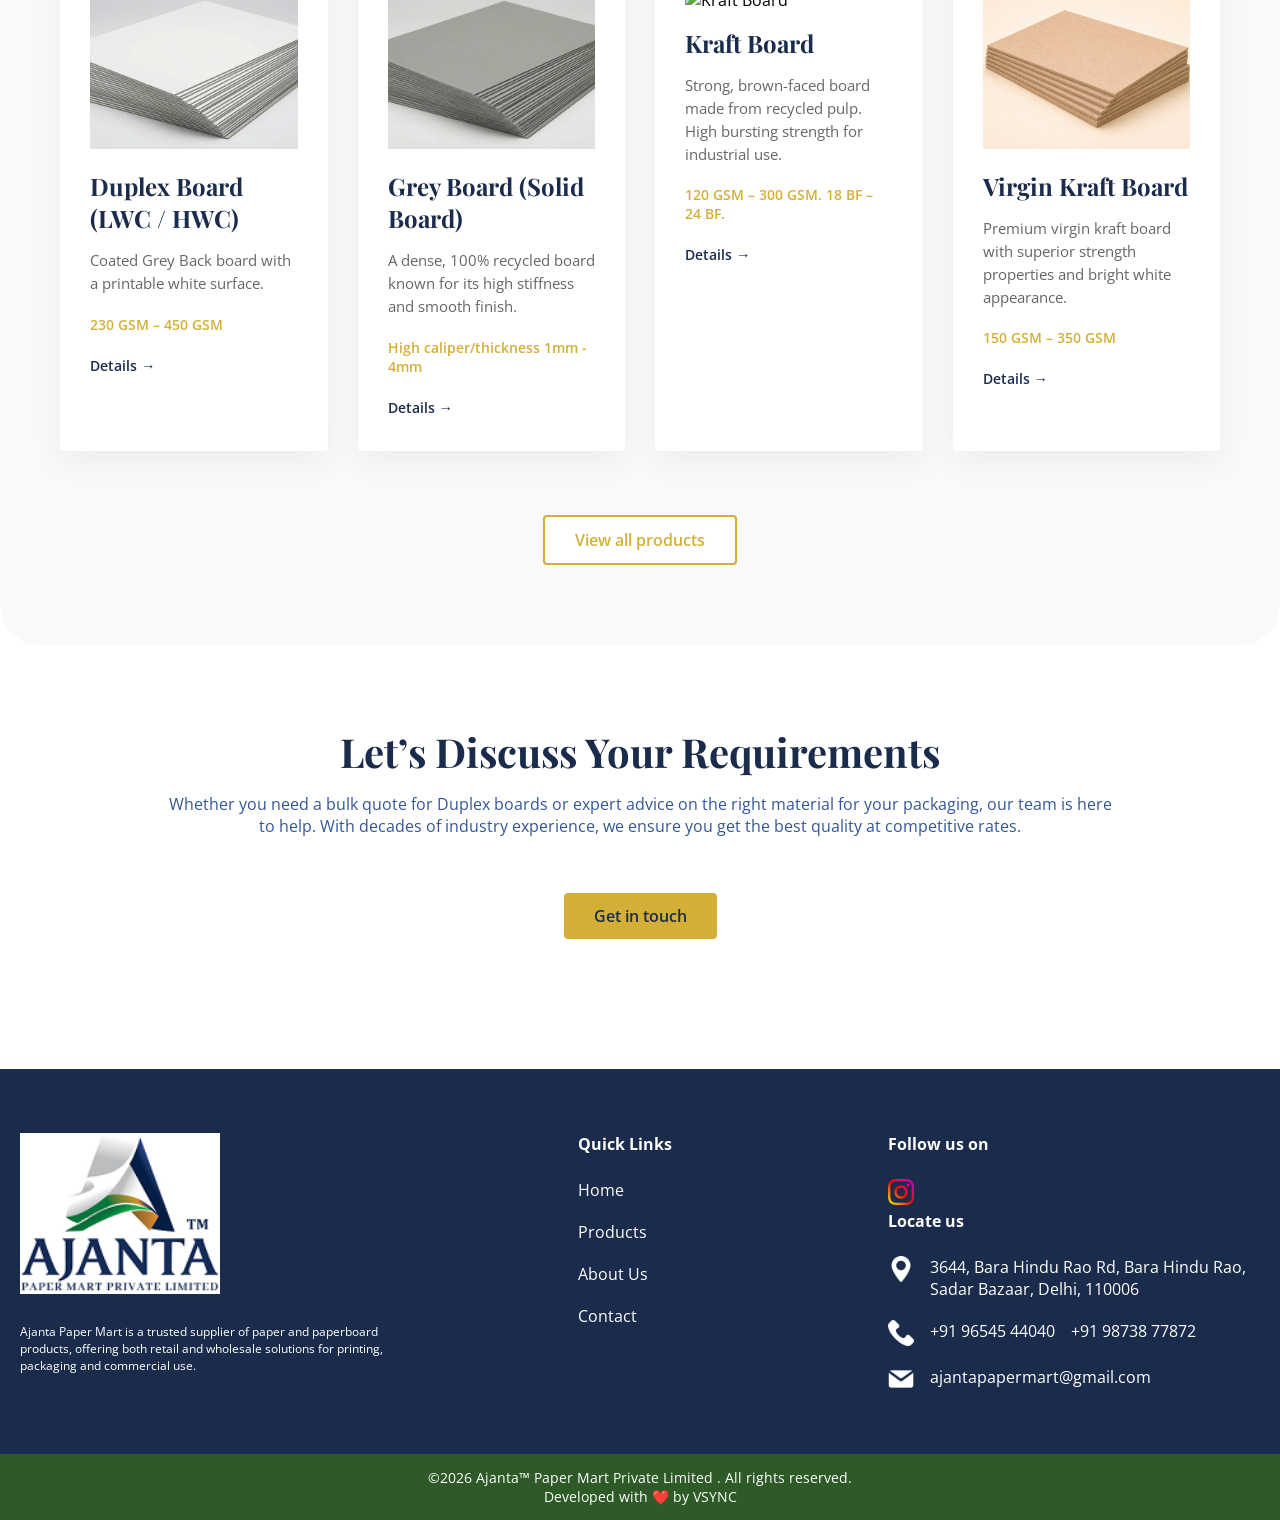
==== commit 335b6954: "functionality changes" ====
--- a/index.html
+++ b/index.html
@@ -76,48 +76,8 @@
                     <p>High-quality paper and boards sourced from leading mills.</p>
                 </div>
 
-                <div class="product-grid">
-                    <div class="product-card">
-                        <div class="product-badge">Top Seller</div>
-                        <div class="product-info">
-                            <img class="product-img" src="images/duplex_board 1.png" alt="">
-                            <h3>Duplex Board</h3>
-                            <p>A versatile, two-layered board featuring a smooth white printable surface and a sturdy
-                                grey or white back.</p>
-                            <span class="gsm">230 - 450 GSM</span>
-                            <a href="#" class="view-details">Details &rarr;</a>
-                        </div>
-                    </div>
-
-                    <div class="product-card">
-                        <div class="product-info">
-                            <img class="product-img" src="images/grey_board 1.png" alt="">
-                            <h3>Grey Board</h3>
-                            <p>A heavy-duty, 100% recycled board known for its immense rigidity</p>
-                            <span class="gsm">600 - 2000 GSM</span>
-                            <a href="#" class="view-details">Details &rarr;</a>
-                        </div>
-                    </div>
-
-                    <div class="product-card">
-                        <div class="product-info">
-                            <img class="product-img" src="images/sbs_board.png" alt="">
-                            <h3>SBS Board</h3>
-                            <p>The highest quality "virgin" board, pure white throughout.</p>
-                            <span class="gsm">190 - 400 GSM</span>
-                            <a href="#" class="view-details">Details &rarr;</a>
-                        </div>
-                    </div>
-
-                    <div class="product-card">
-                        <div class="product-info">
-                            <img class="product-img" src="images/kappa_board.png" alt="">
-                            <h3>Kappa Board</h3>
-                            <p>High-density industrial boards designed for structural integrity.</p>
-                            <span class="gsm">60 - 120 GSM</span>
-                            <a href="#" class="view-details">Details &rarr;</a>
-                        </div>
-                    </div>
+                <div class="product-grid" id="homeProductGrid">
+                    <!-- Products will be dynamically loaded here -->
                 </div>
             </div>
             <a class="btn viewall-btn" href="products.html">View all products</a>
@@ -131,10 +91,7 @@
                     <p>Whether you need a bulk quote for Duplex boards or expert advice on the right material for your
                         packaging, our team is here to help. With decades of industry experience, we ensure you get the
                         best quality at competitive rates.</p>
-                    <form class="ctaform" action="/">
-                        <input type="tel" placeholder="Enter your phone number" required>
-                        <button type="submit" class="btn btn-primary">Get in touch</button>
-                    </form>
+                    <a href="https://wa.me/919654544040?text=Hi%20I%20came%20across%20your%20website%20%26%20would%20like%20to%20enquire%20about%20the%20following%20product" target="_blank" class="btn btn-primary">Get in touch</a>
                 </div>
             </div>
 
@@ -182,8 +139,8 @@
                 <p style="margin-bottom: 1.5em;"><b>Quick Links</b></p>
                 <ul class="footer-menu">
                     <li><a href="index.html">Home</a></li>
-                    <li><a href="about.html">Products</a></li>
-                    <li><a href="gallery.html">About Us</a></li>
+                    <li><a href="products.html">Products</a></li>
+                    <li><a href="about.html">About Us</a></li>
                     <li><a href="contact.html">Contact</a></li>
                 </ul>
             </div>
@@ -201,9 +158,8 @@
                             href="https://maps.app.goo.gl/7fFiXsHrKS9CwbkD8?g_st=iw">3644, Bara Hindu Rao Rd, Bara Hindu
                             Rao,
                             Sadar Bazaar, Delhi, 110006</a></li>
-                    <li><img src="images/phone-call.png" alt="phone-icon"><a href="tel:7982609569">+91 7982609569 <br>
-                            +91
-                            9711403248</a></li>
+                    <li><img src="images/phone-call.png" alt="phone-icon"><a href="tel:9654544040">+91 96545 44040</a><br><a href="tel:9873877872">+91 98738 77872</a></li>
+                    <li><img src="images/mail.png" alt="email-icon"><a href="mailto:ajantapapermart@gmail.com">ajantapapermart@gmail.com</a></li>
 
                 </ul>
 
@@ -238,7 +194,7 @@
             </div>
 
             <div class="wa-footer">
-                <a href="https://wa.me/7982609569?text=Hello%20Ajanta%20Paper%20Mart,%20I%20would%20like%20to%20inquire%20about..."
+                <a href="https://wa.me/919654544040?text=Hello%20Ajanta%20Paper%20Mart,%20I%20would%20like%20to%20inquire%20about..."
                     target="_blank" class="wa-btn-send">
                     <svg viewBox="0 0 24 24" width="20" height="20" fill="currentColor">
                         <path d="M1.101 21.757 23.8 12.028 1.101 2.3l.011 7.912 13.623 1.816-13.623 1.817-.011 7.912z">
--- a/css/styles.css
+++ b/css/styles.css
@@ -793,6 +793,12 @@
   color: #345698;
   width: 80%;
   margin: 0 auto;
+  margin-bottom: 2em;
+}
+
+.getintouch .section-header a.btn {
+  margin-top: 1.5em;
+  display: inline-block;
 }
 @media (max-width: 768px) {
   .getintouch .section-header {
@@ -2062,9 +2068,13 @@
 }
 
 @media (max-width: 480px) {
+  .modal {
+    padding: 10px;
+  }
+
   .modal .modal-content {
     padding: 1.5em;
-    width: 98%;
+    width: 100%;
     max-width: 100%;
     border-radius: 8px;
   }
